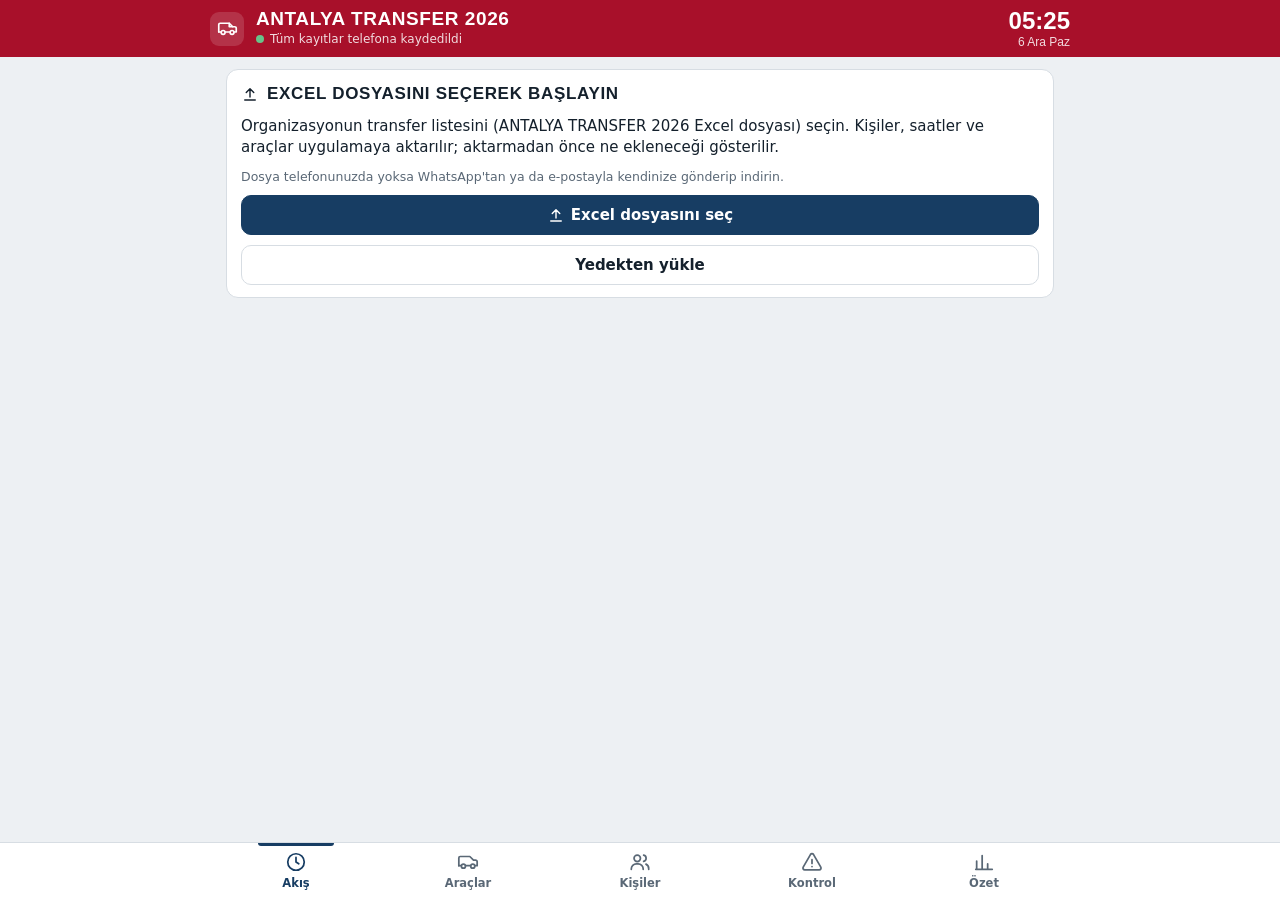
==== transfer/app/src/main/assets/www/index.html @ 05f5f638 "Antalya Transfer: ayrı Android uygulaması [skip ci] Kök Hücre Organizasyonu (Antalya, 20-24.11.2026)" ====
<!DOCTYPE html>
<html lang="tr">
<head>
<meta charset="utf-8">
<meta name="viewport" content="width=device-width, initial-scale=1, viewport-fit=cover">
<title>Antalya Transfer Takibi 2026</title>
<style>
:root{
  /* Layout: app shell. Crimson band on top, a departures-board banner, time-slot cards keyed by flight time, fixed bottom tabs. */
  --bg:#edf0f3; --surface:#ffffff; --surface-2:#f4f6f8; --ink:#14202c; --muted:#5a6876; --line:#d7dde3;
  --brand:#a8102a; --on-brand:#ffffff;
  --accent:#173d63; --on-accent:#ffffff; --accent-soft:#e2ebf4;
  --board-bg:#121a22; --board-ink:#e9eef3; --board-hi:#ffc93c;
  --ok:#17784a; --ok-soft:#dcf1e4; --warn:#975800; --warn-soft:#fbeed5; --bad:#bf2629; --bad-soft:#fbe2e0; --info:#2a62a5; --info-soft:#e0eaf7;
  --font-display:"Roboto Condensed","sans-serif-condensed","Arial Narrow",sans-serif;
  --font-body:Roboto,"Noto Sans",system-ui,sans-serif;
  --r:12px; --shadow:0 1px 2px rgba(20,32,44,.06),0 3px 10px rgba(20,32,44,.05);
  color-scheme:light;
}
@media (prefers-color-scheme: dark){
  :root:not([data-theme="light"]){
    --bg:#0e141a; --surface:#16202a; --surface-2:#1c2732; --ink:#e6ecf2; --muted:#9aa8b6; --line:#2a3743;
    --brand:#8f1124; --on-brand:#ffffff;
    --accent:#86b6e6; --on-accent:#0e141a; --accent-soft:#1b3046;
    --board-bg:#070b0f; --board-ink:#e6ecf2; --board-hi:#ffc93c;
    --ok:#53c78f; --ok-soft:#14301f; --warn:#f0aa45; --warn-soft:#352610; --bad:#ff7a72; --bad-soft:#3a1918; --info:#86b6e6; --info-soft:#172a3d;
    --shadow:0 1px 2px rgba(0,0,0,.3);
    color-scheme:dark;
  }
}
:root[data-theme="dark"]{
  --bg:#0e141a; --surface:#16202a; --surface-2:#1c2732; --ink:#e6ecf2; --muted:#9aa8b6; --line:#2a3743;
  --brand:#8f1124; --on-brand:#ffffff;
  --accent:#86b6e6; --on-accent:#0e141a; --accent-soft:#1b3046;
  --board-bg:#070b0f; --board-ink:#e6ecf2; --board-hi:#ffc93c;
  --ok:#53c78f; --ok-soft:#14301f; --warn:#f0aa45; --warn-soft:#352610; --bad:#ff7a72; --bad-soft:#3a1918; --info:#86b6e6; --info-soft:#172a3d;
  --shadow:0 1px 2px rgba(0,0,0,.3);
  color-scheme:dark;
}
*{box-sizing:border-box}
html,body{height:100%}
body{margin:0;background:var(--bg);color:var(--ink);font-family:var(--font-body);font-size:15px;line-height:1.4;-webkit-text-size-adjust:100%;font-variant-numeric:tabular-nums}
button,input,select,textarea{font:inherit;color:inherit}
button{cursor:pointer}
:focus-visible{outline:2px solid var(--accent);outline-offset:2px}
svg{flex:none}
.ico{width:18px;height:18px;stroke:currentColor;fill:none;stroke-width:1.9;stroke-linecap:round;stroke-linejoin:round}
h1,h2,h3{text-wrap:balance}
summary{list-style:none}summary::-webkit-details-marker{display:none}
html{-webkit-tap-highlight-color:transparent}

/* top band */
.top{position:sticky;top:0;z-index:20;background:var(--brand);color:var(--on-brand);padding:calc(var(--sat,0px) + 9px) 16px 9px}
.top-row{display:flex;align-items:center;gap:12px;max-width:860px;margin:0 auto}
.mark{width:34px;height:34px;border-radius:9px;background:rgba(255,255,255,.14);display:grid;place-items:center}
.mark .ico{width:21px;height:21px}
.top h1{font-family:var(--font-display);font-weight:700;font-size:19px;letter-spacing:.03em;margin:0;line-height:1.05;text-transform:uppercase}
.top .sub{font-size:12px;opacity:.85;display:flex;align-items:center;gap:6px;margin-top:2px}
.sdot{width:8px;height:8px;border-radius:50%;background:#9fb0bf;display:inline-block}
.sdot.ok{background:#5ee39b}.sdot.wait{background:#ffc93c}.sdot.bad{background:#ff8f87}
.clock{margin-left:auto;text-align:right;font-family:var(--font-display);line-height:1}
.clock b{display:block;font-size:24px;font-weight:600}
.clock span{font-size:12px;opacity:.85}

main{max-width:860px;margin:0 auto;padding:12px 16px calc(88px + var(--sab,0px));display:grid;gap:12px}

/* bottom tabs */
.tabs{position:fixed;bottom:0;left:0;right:0;z-index:30;background:var(--surface);border-top:1px solid var(--line);padding-bottom:var(--sab,0px)}
.tabs-in{max-width:860px;margin:0 auto;display:grid;grid-template-columns:repeat(5,1fr)}
.tab{background:none;border:0;padding:8px 2px 9px;display:flex;flex-direction:column;align-items:center;gap:2px;font-size:11.5px;font-weight:600;color:var(--muted);position:relative}
.tab .ico{width:22px;height:22px}
.tab[aria-current="page"]{color:var(--accent)}
.tab[aria-current="page"]::before{content:"";position:absolute;top:0;left:28%;right:28%;height:3px;border-radius:0 0 3px 3px;background:var(--accent)}
.badge{position:absolute;top:3px;left:calc(50% + 5px);background:var(--bad);color:#fff;border-radius:9px;font-size:10.5px;min-width:18px;height:18px;padding:0 5px;display:grid;place-items:center;font-weight:700}

/* generic */
.row{display:flex;align-items:center;gap:8px;flex-wrap:wrap}
.between{justify-content:space-between}
.muted{color:var(--muted)}
.small{font-size:12.5px}
.disp{font-family:var(--font-display);letter-spacing:.02em}
.btn{border:1px solid var(--line);background:var(--surface);border-radius:10px;padding:8px 14px;font-weight:600;display:inline-flex;align-items:center;justify-content:center;gap:6px;min-height:40px;text-decoration:none}
.btn.primary{background:var(--accent);border-color:var(--accent);color:var(--on-accent)}
.btn.danger{color:var(--bad);border-color:var(--bad);background:var(--surface)}
.btn.ghost{background:transparent}
.btn.sm{padding:5px 10px;min-height:34px;font-size:13.5px}
.btn.wide{width:100%}
.btn:disabled{opacity:.45;cursor:not-allowed}
.chip{display:inline-flex;align-items:center;gap:4px;border-radius:999px;padding:2px 9px;font-size:12.5px;font-weight:600;background:var(--surface-2);border:1px solid var(--line);white-space:nowrap;line-height:1.5}
.chip.ok{background:var(--ok-soft);color:var(--ok);border-color:transparent}
.chip.warn{background:var(--warn-soft);color:var(--warn);border-color:transparent}
.chip.bad{background:var(--bad-soft);color:var(--bad);border-color:transparent}
.chip.prog,.chip.info{background:var(--info-soft);color:var(--info);border-color:transparent}
.chip.pend{background:var(--accent-soft);color:var(--accent);border-color:transparent}
.chip.mute{color:var(--muted)}
.veh{font-family:var(--font-display);letter-spacing:.05em;text-transform:uppercase;font-size:13px}
.chip .ico{width:14px;height:14px}
.card{background:var(--surface);border:1px solid var(--line);border-radius:var(--r);box-shadow:var(--shadow)}
.panel{background:var(--surface);border:1px solid var(--line);border-radius:var(--r);padding:12px 14px;display:grid;gap:10px}
.panel h3,.sec-h{margin:0;font-family:var(--font-display);font-size:17px;font-weight:700;text-transform:uppercase;letter-spacing:.04em;display:flex;align-items:center;gap:8px}
.sec-h{font-size:15px;color:var(--muted);margin-top:4px}
.empty{padding:22px 16px;text-align:center;color:var(--muted)}
.note{border-radius:10px;padding:10px 12px;font-size:13.5px;display:flex;gap:8px;align-items:flex-start}
.note.warn{background:var(--warn-soft);color:var(--warn)}
.note.bad{background:var(--bad-soft);color:var(--bad)}
.note.info{background:var(--info-soft);color:var(--info)}
.note .ico{margin-top:1px}

/* day picker + segmented */
.days{display:flex;gap:8px;overflow-x:auto;padding:2px 1px 4px;scrollbar-width:none}
.days::-webkit-scrollbar{display:none}
.day{flex:0 0 auto;border:1px solid var(--line);background:var(--surface);border-radius:11px;padding:7px 12px 6px;text-align:left;min-width:78px;position:relative}
.day b{display:block;font-family:var(--font-display);font-size:24px;line-height:1;font-weight:700}
.day span{font-size:11.5px;color:var(--muted);display:block}
.day i{position:absolute;top:6px;right:7px;font-style:normal;font-size:11px;font-weight:700;color:var(--accent)}
.day[aria-pressed="true"]{background:var(--accent);border-color:var(--accent);color:var(--on-accent)}
.day[aria-pressed="true"] span,.day[aria-pressed="true"] i{color:inherit;opacity:.9}
.seg{display:grid;grid-template-columns:1fr 1fr;background:var(--surface-2);border:1px solid var(--line);border-radius:11px;padding:3px;gap:3px}
.seg button{border:0;background:none;border-radius:8px;padding:8px 6px;font-weight:600;display:flex;align-items:center;justify-content:center;gap:6px;color:var(--muted)}
.seg button[aria-pressed="true"]{background:var(--surface);box-shadow:var(--shadow);color:var(--accent)}
.seg small{font-weight:700;background:var(--accent-soft);color:var(--accent);border-radius:8px;padding:0 6px}

/* board banner */
.board{background:var(--board-bg);color:var(--board-ink);border-radius:var(--r);padding:12px 14px;display:grid;grid-template-columns:auto 1fr;gap:4px 14px;align-items:center}
.board .lbl{font-family:var(--font-display);text-transform:uppercase;letter-spacing:.12em;font-size:12px;opacity:.75;grid-column:1/-1}
.board .big{font-family:var(--font-display);font-size:40px;font-weight:700;color:var(--board-hi);line-height:1;letter-spacing:.02em}
.board .big.red{color:#ff8f87}
.board .txt{font-size:14px;line-height:1.35}
.board .txt b{font-weight:700}

/* slot cards */
.slot{overflow:hidden;border-left:5px solid var(--accent)}
.slot.st-ok{border-left-color:var(--ok)}
.slot.st-warn{border-left-color:var(--warn)}
.slot.st-bad{border-left-color:var(--bad)}
.slot-head{display:grid;grid-template-columns:auto 1fr auto;gap:12px;align-items:center;padding:11px 12px 11px 12px;width:100%;background:none;border:0;text-align:left}
.time{min-width:68px;font-family:var(--font-display);font-size:30px;font-weight:700;line-height:1;letter-spacing:.01em}
.time small{display:block;font-size:11px;letter-spacing:.08em;color:var(--muted);font-weight:600;margin-top:3px;text-transform:uppercase}
.slot-main{display:grid;gap:5px;min-width:0}
.slot-title{font-weight:700;font-size:15.5px}
.slot-kurum{font-size:12.5px;color:var(--muted);white-space:nowrap;overflow:hidden;text-overflow:ellipsis}
.prog{display:grid;justify-items:end;gap:4px;font-size:12.5px;font-weight:700}
.bar{width:64px;height:6px;border-radius:4px;background:var(--surface-2);border:1px solid var(--line);overflow:hidden}
.bar i{display:block;height:100%;background:var(--ok)}
.bar.load i{background:var(--accent)}
.bar.load.over i{background:var(--bad)}
.slot-tools{display:flex;gap:8px;flex-wrap:wrap;padding:10px 12px;border-top:1px solid var(--line);background:var(--surface-2)}

.prow{display:grid;grid-template-columns:10px 1fr auto;gap:10px;align-items:center;padding:9px 12px;border-top:1px solid var(--line)}
.dot{width:10px;height:10px;border-radius:50%;background:var(--accent)}
.dot.ok{background:var(--ok)}.dot.warn{background:var(--warn)}.dot.bad{background:var(--bad)}.dot.prog{background:var(--info)}.dot.mute{background:var(--line)}
.pname{font-weight:600;background:none;border:0;padding:0;text-align:left;font-size:15px;line-height:1.25}
.psub{font-size:12.5px;color:var(--muted);margin-top:2px;display:flex;gap:4px 8px;flex-wrap:wrap;align-items:center}
.act{border:1.5px solid var(--accent);color:var(--accent);background:var(--surface);border-radius:9px;padding:6px 10px;font-weight:700;font-size:13px;white-space:nowrap;min-height:36px}
.act.done{border-color:transparent;background:var(--ok-soft);color:var(--ok);display:inline-flex;align-items:center;gap:4px;cursor:default}
.act.bad{border-color:transparent;background:var(--bad-soft);color:var(--bad);cursor:default}
.act.mute{border-color:transparent;background:var(--surface-2);color:var(--muted);cursor:default}

/* trip cards */
.trip{display:grid;grid-template-columns:auto 1fr auto;gap:12px;align-items:center;padding:11px 12px;width:100%;text-align:left;background:var(--surface);border:1px solid var(--line);border-radius:var(--r);box-shadow:var(--shadow)}
.trip .meta{font-size:12.5px;color:var(--muted)}
.load{font-weight:700;font-size:14px;text-align:right}
.load.over{color:var(--bad)}

/* people list */
.search{position:sticky;top:calc(var(--sat,0px) + 56px);z-index:10;background:var(--bg);padding:4px 0 6px;display:grid;gap:8px}
.inp{border:1px solid var(--line);background:var(--surface);border-radius:10px;padding:9px 12px;min-height:44px;width:100%}
.filters{display:flex;gap:6px;overflow-x:auto;scrollbar-width:none}
.filters::-webkit-scrollbar{display:none}
.fbtn{flex:none;border:1px solid var(--line);background:var(--surface);border-radius:999px;padding:5px 11px;font-size:13px;font-weight:600}
.fbtn[aria-pressed="true"]{background:var(--ink);color:var(--bg);border-color:var(--ink)}
.kgroup{font-family:var(--font-display);font-size:13px;letter-spacing:.06em;text-transform:uppercase;color:var(--muted);padding:12px 12px 6px;font-weight:700}
.person{display:grid;grid-template-columns:1fr auto;gap:8px;align-items:center;padding:10px 12px;border-top:1px solid var(--line);width:100%;text-align:left;background:none;border-left:0;border-right:0;border-bottom:0}
.legs{display:flex;gap:4px;flex-wrap:wrap;justify-content:flex-end}
.lp{font-size:11.5px;font-weight:700;border-radius:6px;padding:2px 6px;background:var(--accent-soft);color:var(--accent);white-space:nowrap}
.lp.ok{background:var(--ok-soft);color:var(--ok)}.lp.warn{background:var(--warn-soft);color:var(--warn)}.lp.bad{background:var(--bad-soft);color:var(--bad)}.lp.prog{background:var(--info-soft);color:var(--info)}.lp.mute{background:var(--surface-2);color:var(--muted)}

/* issues */
.kpis{display:grid;grid-template-columns:repeat(3,1fr);gap:8px}
.kpi{background:var(--surface);border:1px solid var(--line);border-radius:var(--r);padding:10px 12px}
.kpi b{display:block;font-family:var(--font-display);font-size:30px;line-height:1;font-weight:700}
.kpi span{font-size:12.5px;color:var(--muted)}
.kpi.bad b{color:var(--bad)}.kpi.warn b{color:var(--warn)}.kpi.info b{color:var(--info)}.kpi.ok b{color:var(--ok)}
.iss{display:grid;grid-template-columns:1fr auto;gap:8px;align-items:center;padding:10px 12px;border-top:1px solid var(--line);width:100%;text-align:left;background:none;border-left:0;border-right:0;border-bottom:0}
.ihead{display:flex;align-items:center;gap:8px;padding:11px 12px;font-weight:700}
.ihead .ico{width:18px;height:18px}
.ihead.bad{color:var(--bad)}.ihead.warn{color:var(--warn)}.ihead.info{color:var(--info)}
.cta{display:grid;grid-template-columns:auto 1fr auto;gap:10px;align-items:center;padding:12px 14px;border-radius:var(--r);background:var(--warn-soft);color:var(--warn);border:0;text-align:left;width:100%}
.cta b{display:block;font-size:15px}

/* tables */
.tw{overflow-x:auto}
table{width:100%;border-collapse:collapse}
th,td{padding:8px 10px;border-bottom:1px solid var(--line);text-align:left;font-size:14px;white-space:nowrap}
th{font-size:11.5px;text-transform:uppercase;letter-spacing:.05em;color:var(--muted);font-weight:700}
.n{text-align:right}
tfoot td{font-weight:700;border-bottom:0}
.stats{display:grid;grid-template-columns:repeat(2,1fr);gap:8px}
@media(min-width:620px){.stats{grid-template-columns:repeat(4,1fr)}}

/* sheet */
.sheet-wrap{position:fixed;inset:0;z-index:50;background:rgba(8,13,18,.5);display:flex;align-items:flex-end;justify-content:center}
.sheet-wrap[hidden],.dlg-wrap[hidden]{display:none}
.sheet{background:var(--bg);width:100%;max-width:680px;max-height:93%;border-radius:16px 16px 0 0;overflow:auto;overscroll-behavior:contain}
.sheet-head{position:sticky;top:0;background:var(--surface);border-bottom:1px solid var(--line);padding:12px 14px 12px 16px;display:flex;align-items:center;gap:10px;z-index:3}
.sheet-head h2{margin:0;font-family:var(--font-display);font-size:21px;font-weight:700;line-height:1.1;flex:1;min-width:0}
.sheet-head p{margin:2px 0 0;font-size:12.5px;color:var(--muted);font-family:var(--font-body)}
.x{border:0;background:var(--surface-2);border-radius:50%;width:38px;height:38px;display:grid;place-items:center}
.sheet-body{padding:14px 16px calc(18px + var(--sab,0px));display:grid;gap:12px}
.sheet-foot{position:sticky;bottom:0;background:var(--surface);border-top:1px solid var(--line);padding:10px 16px calc(10px + var(--sab,0px));display:flex;gap:8px;z-index:3}
.sheet-foot .btn{flex:1}
@media(min-width:720px){.sheet-wrap{align-items:center}.sheet{border-radius:16px;max-height:88%}}
.field{display:grid;gap:4px;min-width:0}
.field label{font-size:11.5px;font-weight:700;color:var(--muted);text-transform:uppercase;letter-spacing:.05em}
.field input,.field select,.field textarea{border:1px solid var(--line);background:var(--surface);border-radius:9px;padding:8px 10px;min-height:42px;width:100%}
.field textarea{min-height:64px;resize:vertical}
.g2{display:grid;grid-template-columns:1fr 1fr;gap:10px}
.g3{display:grid;grid-template-columns:1fr 1fr 1fr;gap:10px}
.sts{display:flex;flex-wrap:wrap;gap:6px}
.sbtn{border:1px solid var(--line);background:var(--surface);border-radius:999px;padding:6px 12px;font-size:13.5px;font-weight:600}
.sbtn[aria-pressed="true"].pend{background:var(--accent);color:var(--on-accent);border-color:var(--accent)}
.sbtn[aria-pressed="true"].prog{background:var(--info);color:#fff;border-color:var(--info)}
.sbtn[aria-pressed="true"].ok{background:var(--ok);color:#fff;border-color:var(--ok)}
.sbtn[aria-pressed="true"].warn{background:var(--warn);color:#fff;border-color:var(--warn)}
.sbtn[aria-pressed="true"].bad{background:var(--bad);color:#fff;border-color:var(--bad)}
.sbtn[aria-pressed="true"].mute{background:var(--muted);color:var(--bg);border-color:var(--muted)}
.hist{display:grid;gap:0;font-size:13px}
.hist div{padding:7px 0;border-top:1px solid var(--line);display:grid;grid-template-columns:auto 1fr;gap:10px}
.hist time{color:var(--muted);white-space:nowrap}
.check{display:grid;grid-template-columns:auto 1fr auto;gap:10px;align-items:center;padding:9px 12px;border-top:1px solid var(--line)}
.check input[type=checkbox],.check input[type=radio]{width:20px;height:20px;accent-color:var(--accent)}
.srow{display:grid;grid-template-columns:auto 1fr;gap:6px 12px;align-items:center;padding:10px 12px;border-top:1px solid var(--line)}
.srow input{width:20px;height:20px;accent-color:var(--accent)}
.srow select{grid-column:2;border:1px solid var(--line);background:var(--surface);border-radius:8px;padding:8px;width:100%;min-height:40px}
.check select{border:1px solid var(--line);background:var(--surface);border-radius:8px;padding:6px 8px;max-width:210px}
.toggle{display:flex;align-items:center;gap:10px;font-weight:600}
.toggle input{width:22px;height:22px;accent-color:var(--accent)}
pre.copy{white-space:pre-wrap;background:var(--surface);border:1px solid var(--line);border-radius:10px;padding:10px 12px;font-size:13px;margin:0;max-height:240px;overflow:auto}

/* toast + dialog */
.toast{position:fixed;left:50%;transform:translateX(-50%);bottom:calc(78px + var(--sab,0px));z-index:70;background:var(--ink);color:var(--bg);border-radius:11px;padding:10px 14px;display:flex;gap:14px;align-items:center;max-width:calc(100% - 32px);box-shadow:0 8px 28px rgba(0,0,0,.28);font-size:14px}
.toast[hidden]{display:none}
.toast.bad{background:var(--bad);color:#fff}
.toast button{background:none;border:0;color:inherit;font-weight:700;text-decoration:underline;padding:4px}
.dlg-wrap{position:fixed;inset:0;z-index:80;background:rgba(8,13,18,.55);display:grid;place-items:center;padding:16px}
.dlg{background:var(--surface);border-radius:14px;max-width:420px;width:100%;padding:18px;display:grid;gap:12px}
.dlg h2{margin:0;font-family:var(--font-display);font-size:21px}
.dlg p{margin:0;color:var(--muted)}
.dlg-btns{display:grid;gap:8px}
@media (prefers-reduced-motion:no-preference){
  .sheet{animation:up .18s ease-out}
  @keyframes up{from{transform:translateY(24px);opacity:.6}to{transform:none;opacity:1}}
}
</style>
</head>
<body>
<header class="top">
  <div class="top-row">
    <div class="mark" aria-hidden="true"><svg class="ico" viewBox="0 0 24 24"><path d="M2 16V7.5A1.5 1.5 0 0 1 3.5 6H14l4 4h2.2A1.8 1.8 0 0 1 22 11.8V16h-2"/><path d="M2 16h2.5M9.5 16h5"/><circle cx="7" cy="16.5" r="2.2"/><circle cx="17.2" cy="16.5" r="2.2"/><path d="M14 6v4h4"/></svg></div>
    <div>
      <h1>Antalya Transfer 2026</h1>
      <div class="sub" id="sync"><span class="sdot"></span><span>Bağlanıyor…</span></div>
    </div>
    <div class="clock" id="clock"><b>--:--</b><span></span></div>
  </div>
</header>
<main id="view"></main>
<nav class="tabs" aria-label="Bölümler"><div class="tabs-in" id="tabs"></div></nav>
<div class="sheet-wrap" id="sheetWrap" hidden><div class="sheet" id="sheet" role="dialog" aria-modal="true"></div></div>
<div class="dlg-wrap" id="dlg" hidden></div>
<div class="toast" id="toast" role="status" hidden></div>
<input type="file" id="fileIn" accept=".xlsx,.json" hidden>

<script src="js/xlsx-io.js"></script>
<script src="js/yerel.js"></script>
<script>
'use strict';
/* ================= constants ================= */
const YON=['gelis','donus'];
const YON_T={gelis:'Geliş',donus:'Dönüş'};
const YON_L={gelis:'Havalimanı → Otel',donus:'Otel → Havalimanı'};
const YON_SHEET={gelis:'HAVALİMANI-OTEL',donus:'OTEL-HAVALİMANI'};
const SAAT_T={gelis:'Varış',donus:'Biniş'};
const ARAC=['VİTO','CRAFTER','OTOBÜS','DİĞER'];
const ARAC_T={'VİTO':'Vito','CRAFTER':'Crafter','OTOBÜS':'Otobüs','DİĞER':'Diğer'};
const CAP0={'VİTO':9,'CRAFTER':19,'OTOBÜS':28,'DİĞER':4};
const DUR={
  gelis:[['bekliyor','Bekleniyor','pend'],['rotar','Rötarlı','warn'],['karsilandi','Karşılandı','prog'],['otelde','Otele ulaştı','ok'],['gelmedi','Gelmedi','bad'],['kendi','Kendi imkânıyla','mute'],['iptal','İptal','mute']],
  donus:[['bekliyor','Bekleniyor','pend'],['bindi','Araca bindi','prog'],['birakildi','Havalimanına bırakıldı','ok'],['gelmedi','Araca gelmedi','bad'],['kendi','Kendi imkânıyla','mute'],['iptal','İptal','mute']]
};
const FLOW={gelis:['bekliyor','rotar','karsilandi','otelde'],donus:['bekliyor','bindi','birakildi']};
const BULK={gelis:['karsilandi','otelde'],donus:['bindi','birakildi']};
const STEP1={gelis:'karsilandi',donus:'bindi'};
const NEXT={gelis:{bekliyor:['karsilandi','Karşılandı'],rotar:['karsilandi','Karşılandı'],karsilandi:['otelde','Otele ulaştı']},donus:{bekliyor:['bindi','Bindi'],bindi:['birakildi','Bırakıldı']}};
const DONE={gelis:'otelde',donus:'birakildi'};
const TDUR=[['planli','Planlandı','pend'],['yolda','Yolda','prog'],['tamam','Tamamlandı','ok'],['iptal','İptal','mute']];
const TABS=[['akis','Akış','clock'],['araclar','Araçlar','van'],['kisiler','Kişiler','users'],['kontrol','Kontrol','alert'],['ozet','Özet','chart']];
const TR_DAY=['Pazar','Pazartesi','Salı','Çarşamba','Perşembe','Cuma','Cumartesi'];
const TR_MON=['Ocak','Şubat','Mart','Nisan','Mayıs','Haziran','Temmuz','Ağustos','Eylül','Ekim','Kasım','Aralık'];
const CACHE_KEY='antalya-transfer-2026-cache-v1';
const NB=window.AndroidBridge||null;

const ICONS={
  clock:'<circle cx="12" cy="12" r="9"/><path d="M12 7v5l3 2"/>',
  van:'<path d="M2 16V7.5A1.5 1.5 0 0 1 3.5 6H14l4 4h2.2A1.8 1.8 0 0 1 22 11.8V16h-2"/><path d="M2 16h2.5M9.5 16h5"/><circle cx="7" cy="16.5" r="2.2"/><circle cx="17.2" cy="16.5" r="2.2"/>',
  users:'<circle cx="9" cy="8" r="3.5"/><path d="M2.5 20v-.5A5.5 5.5 0 0 1 8 14h2a5.5 5.5 0 0 1 5.5 5.5v.5"/><path d="M16 4.6a3.5 3.5 0 0 1 0 6.8M18.5 14.3A5.5 5.5 0 0 1 21.5 19.5v.5"/>',
  alert:'<path d="M10.3 3.9 2.4 17.6A2 2 0 0 0 4.1 20.6h15.8a2 2 0 0 0 1.7-3L13.7 3.9a2 2 0 0 0-3.4 0z"/><path d="M12 9.5v4M12 17h.01"/>',
  chart:'<path d="M4 20V11M10 20V5M16 20v-6M21 20H3"/>',
  plane:'<path d="M10.2 13.3 3 15.5v-2l7.2-4.5V4.3a1.8 1.8 0 0 1 3.6 0V9l7.2 4.5v2l-7.2-2.2v4.4l2.4 1.8V21L12 20l-4.2 1v-1.5l2.4-1.8z"/>',
  hotel:'<path d="M4 21V4.8A.8.8 0 0 1 4.8 4h9.4a.8.8 0 0 1 .8.8V21M15 10h4.2a.8.8 0 0 1 .8.8V21M2 21h20M8 8h3M8 12h3M8 16h3"/>',
  check:'<path d="m5 12.5 4.5 4.5L19 7.5"/>',
  x:'<path d="M6 6l12 12M18 6 6 18"/>',
  chev:'<path d="m9 6 6 6-6 6"/>',
  down:'<path d="m6 9 6 6 6-6"/>',
  plus:'<path d="M12 5v14M5 12h14"/>',
  dl:'<path d="M12 4v11M7 10l5 5 5-5M5 20h14"/>',
  ul:'<path d="M12 16V5M7 10l5-5 5 5M5 20h14"/>',
  copy:'<rect x="8" y="8" width="12" height="12" rx="2"/><path d="M16 8V5.5A1.5 1.5 0 0 0 14.5 4h-9A1.5 1.5 0 0 0 4 5.5v9A1.5 1.5 0 0 0 5.5 16H8"/>',
  phone:'<path d="M5 4h3.5l1.8 4.5-2.3 1.4a11 11 0 0 0 6.1 6.1l1.4-2.3L20 15.5V19a1.5 1.5 0 0 1-1.6 1.5A16.5 16.5 0 0 1 3.5 5.6 1.5 1.5 0 0 1 5 4z"/>',
  info:'<circle cx="12" cy="12" r="9"/><path d="M12 11v6M12 7.5h.01"/>',
  wand:'<path d="m14 6 4 4M4 20 15.5 8.5M17 2v3M20.5 5.5h-3M21 10v2M10 3h2"/>'
};
const ic=(n,c='ico')=>`<svg class="${c}" viewBox="0 0 24 24" aria-hidden="true">${ICONS[n]||''}</svg>`;

/* ================= helpers ================= */
const $=(s,r=document)=>r.querySelector(s);
const $$=(s,r=document)=>[...r.querySelectorAll(s)];
const esc=s=>String(s??'').replace(/[&<>"']/g,c=>({'&':'&amp;','<':'&lt;','>':'&gt;','"':'&quot;',"'":'&#39;'}[c]));
const clean=v=>String(v??'').replace(/\s+/g,' ').trim();
const fold=s=>clean(s).toLocaleUpperCase('tr-TR').replace(/İ/g,'I').replace(/Ş/g,'S').replace(/Ğ/g,'G').replace(/Ü/g,'U').replace(/Ö/g,'O').replace(/Ç/g,'C').replace(/Â/g,'A').replace(/Î/g,'I').replace(/Û/g,'U');
const nameKey=s=>fold(s).replace(/^DR(\.\s*|\s+)/,'DR ').replace(/[^A-Z0-9 ]/g,'').replace(/\s+/g,' ').trim();
const up=s=>clean(s).toLocaleUpperCase('tr-TR');
const toMin=s=>{const m=/^(\d{1,2}):(\d{2})/.exec(s||'');return m?(+m[1])*60+(+m[2]):null;};
const hhmm=m=>String(Math.floor(m/60)).padStart(2,'0')+':'+String(m%60).padStart(2,'0');
const trDate=d=>d?d.split('-').reverse().join('.'):'';
const shortDate=d=>d?d.slice(8,10)+'.'+d.slice(5,7):'';
const pad=n=>String(n).padStart(2,'0');
const ymd=dt=>dt.getFullYear()+'-'+pad(dt.getMonth()+1)+'-'+pad(dt.getDate());
const todayStr=()=>ymd(new Date());
const dayInfo=d=>{const dt=new Date(d+'T12:00:00');return{num:dt.getDate(),mon:TR_MON[dt.getMonth()],wd:TR_DAY[dt.getDay()]};};
const dayLong=d=>{const i=dayInfo(d);return `${i.num} ${i.mon} ${i.wd}`;};
const legTime=(d,s)=>d&&s?new Date(d+'T'+s+':00').getTime():null;
const durOf=(y,k)=>DUR[y].find(d=>d[0]===k)||[k,k||'—','pend'];
const durT=(y,k)=>durOf(y,k)[1];
const durC=(y,k)=>durOf(y,k)[2];
const tdurOf=k=>TDUR.find(d=>d[0]===k)||TDUR[0];
const misafir=L=>Math.max(0,parseInt(L&&L.misafir,10)||0);
const newId=p=>p+Date.now().toString(36)+Math.random().toString(36).slice(2,6);
const nowIso=()=>new Date().toISOString();
const fmtTime=iso=>{if(!iso)return'';const d=new Date(iso);return pad(d.getDate())+'.'+pad(d.getMonth()+1)+' '+pad(d.getHours())+':'+pad(d.getMinutes());};
const hm=iso=>{if(!iso)return'';const d=new Date(iso);return pad(d.getHours())+':'+pad(d.getMinutes());};
const sleep=ms=>new Promise(r=>setTimeout(r,ms));
const isObj=v=>v&&typeof v==='object'&&!Array.isArray(v);
function deepMerge(a,b){const o=Object.assign({},a||{});for(const k of Object.keys(b)){const v=b[k];if(isObj(v)&&v.__delete__){delete o[k];}else if(isObj(v)&&isObj(o[k]))o[k]=deepMerge(o[k],v);else o[k]=v;}return o;}
const capOf=a=>{const m=S.meta&&S.meta.kapasite;return (m&&+m[a])||CAP0[a]||0;};
const tripLabel=t=>t?`${t.saat||'--:--'} ${ARAC_T[t.arac]||t.arac||''}${t.plaka?' · '+t.plaka:''}`:'';

/* leg predicates */
const activeLeg=(p,L)=>!!L&&p.katilim!==false&&L.durum!=='iptal'&&L.durum!=='kendi';
const rides=(p,L)=>activeLeg(p,L)&&L.durum!=='gelmedi';
const isOpen=x=>activeLeg(x.p,x.L)&&x.L.durum!==DONE[x.y]&&x.L.durum!=='gelmedi';
const graceMin=y=>y==='gelis'?45:20;
const overdue=(d,s,y)=>{const t=legTime(d,s);return t!=null&&Date.now()>t+graceMin(y)*60000;};

/* ================= state ================= */
const S={rawP:new Map(),rawT:new Map(),people:new Map(),trips:new Map(),meta:{},
  loadedP:false,loadedT:false,fromCache:true,slow:false,noDb:false,cacheMode:false,cacheTime:null,
  db:null,user:null,dl:null,uid:'',canWrite:true,
  tab:'akis',day:null,yon:'gelis',yonManual:false,tday:null,q:'',filt:'tumu',
  open:new Set(),sheet:null,dirty:false,failed:[],idx:{load:new Map(),pax:new Map()},issues:[],sugg:[],names:{}};

/* ================= write queue ================= */
const Q=[];let busy=false;
function enqueue(job){
  if(!S.db){toast('Kaydedilemiyor: veritabanı bağlantısı yok.','bad');return false;}
  if(!S.canWrite){toast('Bu sayfada değişiklik yetkiniz yok (salt okunur).','bad');return false;}
  Q.push(job);rebuild();pump();return true;
}
async function runJob(j){
  const ref=S.db.doc(j.path);
  if(j.op==='set')return ref.set(j.data);
  if(j.op==='delete')return ref.delete();
  return ref.update(j.data);
}
async function pump(){
  if(busy)return;busy=true;renderSync();
  while(Q.length){
    const j=Q[0];
    try{await runJob(j);Q.shift();}
    catch(e){
      const code=e&&e.code;
      if((code==='unavailable'||!code)&&(j.tries||0)<2){j.tries=(j.tries||0)+1;await sleep(700+Math.random()*900);continue;}
      Q.shift();
      if(code==='invalid_argument'&&j.op==='set'){S.canWrite=false;}
      S.failed.push({job:j,err:e});
      toast(`Kaydedilemedi (${j.label||j.path}): ${errText(e)}`,'bad',{label:'Tekrar dene',fn:retryFailed},9000);
    }
    rebuild();
  }
  busy=false;renderSync();
}
function errText(e){const c=e&&e.code;return({quota_exceeded:'kapasite doldu',resource_exhausted:'çok hızlı işlem, birkaç saniye sonra tekrar deneyin',revoked:'erişim kaldırıldı',unavailable:'bağlantı yok',invalid_argument:'kayıt reddedildi'})[c]||(e&&e.message)||'bilinmeyen hata';}
function retryFailed(){const f=S.failed.splice(0);for(const x of f){x.job.tries=0;Q.push(x.job);}rebuild();pump();}

function rebuild(){
  const P=new Map(S.rawP),T=new Map(S.rawT);
  for(const j of Q){
    const [c,id]=j.path.split('/');const M=c==='kisiler'?P:c==='seferler'?T:null;
    if(c==='meta'&&id==='ayarlar'&&j.op!=='delete'){S.meta=deepMerge(S.meta,j.data);continue;}
    if(!M)continue;
    if(j.op==='delete')M.delete(id);
    else if(j.op==='set')M.set(id,Object.assign({},j.data,{id}));
    else{const b=M.get(id);if(b)M.set(id,deepMerge(b,j.data));}
  }
  S.people=P;S.trips=T;render();
}

/* ================= data writes ================= */
const logE=m=>({t:nowIso(),u:S.uid||'',m});
function updPerson(p,patch,msgs){
  const g=[...(p.gecmis||[]),...msgs.map(logE)].slice(-50);
  return enqueue({op:'update',path:'kisiler/'+p.id,data:Object.assign({},patch,{gecmis:g,guncelleme:nowIso(),guncelleyen:S.uid||''}),label:p.ad});
}
function updTrip(t,patch,msgs){
  const g=[...(t.gecmis||[]),...msgs.map(logE)].slice(-50);
  return enqueue({op:'update',path:'seferler/'+t.id,data:Object.assign({},patch,{gecmis:g,guncelleme:nowIso(),guncelleyen:S.uid||''}),label:'Sefer '+tripLabel(t)});
}
function setDur(pid,y,k,opt={}){
  const p=S.people.get(pid);if(!p||!p[y])return null;
  const prev=p[y].durum;if(prev===k)return null;
  updPerson(p,{[y]:{durum:k,durumZaman:nowIso()}},[`${YON_T[y]} durumu: ${durT(y,prev)} → ${durT(y,k)}`]);
  if(!opt.silent)toast(`${p.ad}: ${durT(y,k)}`,'',{label:'Geri al',fn:()=>undoDur([{pid,y,prev}])});
  return {pid,y,prev};
}
function undoDur(list){
  for(const u of list){const p=S.people.get(u.pid);if(!p||!p[u.y])continue;updPerson(p,{[u.y]:{durum:u.prev,durumZaman:nowIso()}},[`Geri alındı: ${YON_T[u.y]} durumu ${durT(u.y,u.prev)}`]);}
  toast(`${list.length} değişiklik geri alındı`);
}
function bulkDur(items,k){
  const undo=[];
  for(const x of items){const r=setDur(x.p.id,x.y,k,{silent:true});if(r)undo.push(r);}
  if(undo.length)toast(`${undo.length} kişi: ${durT(items[0].y,k)}`,'',{label:'Geri al',fn:()=>undoDur(undo)});
  else toast('Değiştirilecek kişi yok');
}
function assignLegs(items,tid,why){
  const t=tid?S.trips.get(tid):null;let n=0;
  for(const x of items){
    const p=S.people.get(x.pid||x.p.id);if(!p||!p[x.y])continue;
    const cur=p[x.y].seferId||'';if(cur===(tid||''))continue;
    const from=cur&&S.trips.get(cur)?tripLabel(S.trips.get(cur)):'Atanmadı';
    updPerson(p,{[x.y]:{seferId:tid||''}},[`${YON_T[x.y]} aracı: ${from} → ${t?tripLabel(t):'Atanmadı'}${why?' ('+why+')':''}`]);n++;
  }
  return n;
}

/* ================= index, checks, suggestions ================= */
function legs(){const o=[];for(const p of S.people.values())for(const y of YON){if(p[y])o.push({p,y,L:p[y]});}return o;}
function allDays(){const s=new Set();for(const x of legs())if(x.L.tarih)s.add(x.L.tarih);for(const t of S.trips.values())if(t.tarih)s.add(t.tarih);return [...s].sort();}
function buildIndex(){
  const pax=new Map(),load=new Map();
  for(const p of S.people.values())for(const y of YON){const L=p[y];if(!L||!L.seferId||!rides(p,L))continue;if(!pax.has(L.seferId))pax.set(L.seferId,[]);pax.get(L.seferId).push({p,y,L});}
  for(const [id,a] of pax){a.sort((u,v)=>(u.L.saat||'').localeCompare(v.L.saat||'')||(u.p.kurum||'').localeCompare(v.p.kurum||'','tr')||u.p.ad.localeCompare(v.p.ad,'tr'));load.set(id,{n:a.length,m:a.reduce((s,x)=>s+misafir(x.L),0)});}
  S.idx={pax,load};
  S.sugg=suggest();
  S.issues=computeIssues();
}
const loadOf=id=>S.idx.load.get(id)||{n:0,m:0};
function slotsFor(day,y){
  const m=new Map();
  for(const p of S.people.values()){const L=p[y];if(!L||L.tarih!==day)continue;const k=L.saat||'';if(!m.has(k))m.set(k,{saat:k,items:[]});m.get(k).items.push({p,y,L});}
  const arr=[...m.values()].sort((a,b)=>(a.saat===''?1:0)-(b.saat===''?1:0)||a.saat.localeCompare(b.saat));
  for(const s of arr){
    s.items.sort((a,b)=>(a.p.kurum||'').localeCompare(b.p.kurum||'','tr')||a.p.ad.localeCompare(b.p.ad,'tr'));
    s.act=s.items.filter(x=>activeLeg(x.p,x.L));s.off=s.items.filter(x=>!activeLeg(x.p,x.L));
    s.n=s.act.length;s.m=s.act.reduce((a,x)=>a+misafir(x.L),0);
    s.openN=s.act.filter(isOpen).length;s.doneN=s.act.filter(x=>x.L.durum===DONE[y]).length;
    s.unassigned=s.act.filter(x=>rides(x.p,x.L)&&!(x.L.seferId&&S.trips.has(x.L.seferId)));
    s.tripIds=[...new Set(s.act.map(x=>x.L.seferId).filter(id=>id&&S.trips.has(id)))];
    s.lateN=s.saat&&overdue(day,s.saat,y)?s.act.filter(x=>x.L.durum==='bekliyor').length:0;s.late=s.lateN>0;
    s.key=day+'|'+y+'|'+s.saat;s.day=day;s.y=y;
  }
  return arr;
}
function suggest(){
  const slots=new Map();
  for(const {p,y,L} of legs()){
    if(!rides(p,L)||!L.saat||!L.tarih)continue;
    if(L.seferId&&S.trips.has(L.seferId))continue;
    const k=L.tarih+'|'+y+'|'+L.saat;
    if(!slots.has(k))slots.set(k,{k,tarih:L.tarih,y,saat:L.saat,items:[],need:0});
    const s=slots.get(k);s.items.push({pid:p.id,y,p,L});s.need+=1+misafir(L);
  }
  const rem=new Map();
  for(const t of S.trips.values()){if(t.durum==='iptal')continue;const l=loadOf(t.id);rem.set(t.id,(+t.kapasite||0)-l.n-l.m);}
  const pairs=[];
  for(const s of slots.values())for(const t of S.trips.values()){
    if(t.durum==='iptal'||t.tarih!==s.tarih||t.yon!==s.y||!t.saat)continue;
    const d=Math.abs(toMin(t.saat)-toMin(s.saat));if(d<=90)pairs.push({s,t,d});
  }
  pairs.sort((a,b)=>a.d-b.d||(+b.t.kapasite||0)-(+a.t.kapasite||0)||rem.get(b.t.id)-rem.get(a.t.id));
  for(const pr of pairs){if(pr.s.oneri)continue;if(rem.get(pr.t.id)>=pr.s.need){pr.s.oneri=pr.t.id;pr.s.fark=pr.d;rem.set(pr.t.id,rem.get(pr.t.id)-pr.s.need);}}
  return [...slots.values()].sort((a,b)=>(a.tarih+a.y+a.saat).localeCompare(b.tarih+b.y+b.saat));
}
function computeIssues(){
  const I=[];const add=(sev,type,title,sub,ref)=>I.push({sev,type,title,sub,ref});
  const seen=new Map();
  for(const p of S.people.values()){
    const nk=nameKey(p.ad);
    if(seen.has(nk))add('bad','tekrar','Aynı isimde iki kayıt',`${p.ad} — ${p.kurum||''}`,{k:'p',id:p.id});else seen.set(nk,p.id);
    if(p.katilim===false){
      for(const y of YON){const L=p[y];if(L&&L.seferId&&S.trips.has(L.seferId))add('bad','katilmayan','Katılmayacak kişi araca atanmış',`${p.ad} · ${YON_T[y]} ${tripLabel(S.trips.get(L.seferId))}`,{k:'p',id:p.id});}
      continue;
    }
    for(const y of YON){
      const L=p[y];
      if(!L){add('bad','bacak',`${YON_T[y]} kaydı yok`,`${p.ad} — ${p.kurum||''}`,{k:'p',id:p.id});continue;}
      if(L.durum==='iptal'||L.durum==='kendi')continue;
      if(!L.tarih)add('bad','tarih',`${YON_T[y]} tarihi girilmemiş`,p.ad,{k:'p',id:p.id});
      if(!L.saat)add('warn','saat',`${SAAT_T[y]} saati belirsiz`,`${p.ad} · ${YON_T[y]} ${trDate(L.tarih)}${L.not?' · '+L.not:''}`,{k:'p',id:p.id});
      if(L.durum==='gelmedi')add('bad','gelmedi',y==='gelis'?'Gelmedi olarak işaretli':'Dönüş aracına gelmedi',`${p.ad} · ${y==='gelis'?'dönüş kaydını ve konaklamayı kontrol edin':'havalimanına nasıl gittiğini teyit edin'}`,{k:'p',id:p.id});
      if(L.durum==='rotar')add('warn','rotar','Rötarlı uçuş',`${p.ad} · planlanan ${L.saat||'—'}${L.not?' · '+L.not:''}`,{k:'p',id:p.id});
      if(L.seferId){
        const t=S.trips.get(L.seferId);
        if(!t)add('bad','seferyok','Atandığı sefer silinmiş',`${p.ad} · ${YON_T[y]} ${trDate(L.tarih)} ${L.saat||''}`,{k:'p',id:p.id});
        else if(t.tarih!==L.tarih||t.yon!==y)add('bad','uyumsuz','Sefer tarihi veya yönü uyuşmuyor',`${p.ad} · kişi ${shortDate(L.tarih)} ${YON_T[y]}, sefer ${shortDate(t.tarih)} ${YON_T[t.yon]}`,{k:'p',id:p.id});
        else if(t.durum==='iptal'&&rides(p,L))add('bad','iptalsefer','İptal edilen sefere atanmış',`${p.ad} · ${tripLabel(t)}`,{k:'p',id:p.id});
        else if(L.saat&&t.saat){const d=Math.abs(toMin(t.saat)-toMin(L.saat));if(d>90)add('warn','saatfark','Sefer saati kişinin saatinden çok farklı',`${p.ad} · kişi ${L.saat}, sefer ${t.saat} (${d} dk)`,{k:'p',id:p.id});}
      }
    }
    if(p.gelis&&p.donus&&p.gelis.tarih&&p.donus.tarih&&activeLeg(p,p.gelis)&&activeLeg(p,p.donus)){
      if((p.donus.tarih+(p.donus.saat||'99'))<(p.gelis.tarih+(p.gelis.saat||'00')))add('bad','sira','Dönüş, gelişten önce görünüyor',`${p.ad} · geliş ${trDate(p.gelis.tarih)} ${p.gelis.saat||''}, dönüş ${trDate(p.donus.tarih)} ${p.donus.saat||''}`,{k:'p',id:p.id});
    }
  }
  for(const s of S.sugg){
    const t=s.oneri&&S.trips.get(s.oneri);
    add('warn','atanmadi','Araç atanmamış',`${shortDate(s.tarih)} ${YON_T[s.y]} ${s.saat} · ${s.items.length} kişi${s.need>s.items.length?' (+'+(s.need-s.items.length)+' misafir)':''}${t?' · öneri: '+tripLabel(t):' · uygun araç yok'}`,{k:'slot',d:s.tarih,y:s.y,saat:s.saat});
  }
  for(const d of allDays())for(const y of YON)for(const s of slotsFor(d,y)){if(s.late)add('bad','gecikti','Saati geçti, durum işaretlenmedi',`${shortDate(d)} ${YON_T[y]} ${s.saat} · ${s.lateN} kişi ${y==='gelis'?'karşılanmadı':'araca binmedi'}`,{k:'slot',d,y,saat:s.saat});}
  const eksik=[];
  for(const t of S.trips.values()){
    if(t.durum==='iptal')continue;
    const l=loadOf(t.id),tot=l.n+l.m,cap=+t.kapasite||0;
    if(cap&&tot>cap)add('bad','kapasite','Kapasite aşıldı',`${shortDate(t.tarih)} ${YON_T[t.yon]} ${tripLabel(t)} · ${tot} kişi / ${cap} koltuk`,{k:'t',id:t.id});
    if(tot===0)add('warn','bos','Yolcusu olmayan sefer',`${shortDate(t.tarih)} ${YON_T[t.yon]} ${tripLabel(t)}`,{k:'t',id:t.id});
    if(t.durum==='tamam'){const o=(S.idx.pax.get(t.id)||[]).filter(isOpen).length;if(o)add('warn','tamamacik','Sefer tamamlandı ama yolcu durumu açık',`${tripLabel(t)} · ${o} kişi`,{k:'t',id:t.id});}
    if(!t.plaka||!t.sofor)eksik.push(t);
  }
  if(eksik.length){eksik.sort((a,b)=>(a.tarih+a.saat).localeCompare(b.tarih+b.saat));add('info','aracbilgi','Plaka veya şoför bilgisi eksik',`${eksik.length} sefer · ilki ${shortDate(eksik[0].tarih)} ${tripLabel(eksik[0])}`,{k:'tab',t:'araclar'});}
  const ord={bad:0,warn:1,info:2};I.sort((a,b)=>ord[a.sev]-ord[b.sev]);
  return I;
}

/* ================= rendering ================= */
let rq=0;
function render(){if(rq)return;rq=requestAnimationFrame(()=>{rq=0;doRender();});}
function doRender(){
  buildIndex();renderTabs();renderSync();
  const v=$('#view');
  const ae=document.activeElement;const fid=ae&&ae.id&&v.contains(ae)?ae.id:null;
  let sel=null;try{if(fid&&ae.setSelectionRange)sel=[ae.selectionStart,ae.selectionEnd];}catch(e){}
  v.innerHTML=(VIEWS[S.tab]||VIEWS.akis)();
  if(fid){const el=document.getElementById(fid);if(el){el.focus({preventScroll:true});if(sel)try{el.setSelectionRange(sel[0],sel[1]);}catch(e){}}}
  if(S.sheet&&!S.dirty)renderSheet();
  if(S.tab==='ozet')fillBildirimDurum();
  scheduleRemSync();
}
function renderTabs(){
  const n=S.issues.filter(i=>i.sev!=='info').length;
  $('#tabs').innerHTML=TABS.map(([k,t,i])=>`<button class="tab" data-a="tab" data-t="${k}" ${S.tab===k?'aria-current="page"':''}>${ic(i)}<span>${t}</span>${k==='kontrol'&&n?`<span class="badge">${n>99?'99+':n}</span>`:''}</button>`).join('');
}
function renderSync(){
  let cls='ok',txt='Tüm kayıtlar telefona kaydedildi';
  if(!S.loadedP||!S.loadedT){cls='wait';txt='Yükleniyor…';}
  else if(window.__kayitHatasi){cls='bad';txt='Kayıt telefona yazılamadı! Hemen yedek alın';}
  else if(S.failed.length){cls='bad';txt=`${S.failed.length} kayıt kaydedilemedi`;}
  else if(Q.length){cls='wait';txt=`Kaydediliyor (${Q.length})`;}
  $('#sync').innerHTML=`<span class="sdot ${cls}"></span><span>${esc(txt)}</span>`;
}
window.addEventListener('kayitdurum',renderSync);
function tickClock(){const d=new Date();$('#clock').innerHTML=`<b>${pad(d.getHours())}:${pad(d.getMinutes())}</b><span>${d.getDate()} ${TR_MON[d.getMonth()].slice(0,3)} ${TR_DAY[d.getDay()].slice(0,3)}</span>`;}

function loadingView(){
  if(S.noDb&&!S.cacheMode)return `<div class="panel"><h3>${ic('alert')} Veritabanına bağlanılamadı</h3><p class="muted" style="margin:0">Kayıtlar okunamıyor. Sayfayı claude.ai üzerinde oturum açarak açın ve internet bağlantınızı kontrol edin. Bu durumda yapılan değişiklikler kaydedilemez.</p></div>`;
  return `<div class="empty">${S.slow?'Veriler henüz gelmedi. İnternet bağlantınızı kontrol edin; sayfa bağlantı gelince kendiliğinden güncellenir.':'Kayıtlar yükleniyor…'}</div>`;
}
const ready=()=>S.cacheMode||(S.loadedP&&S.loadedT);
function emptyDbView(){return `<div class="panel"><h3>${ic('ul')} Excel dosyasını seçerek başlayın</h3><p style="margin:0">Organizasyonun transfer listesini (ANTALYA TRANSFER 2026 Excel dosyası) seçin. Kişiler, saatler ve araçlar uygulamaya aktarılır; aktarmadan önce ne ekleneceği gösterilir.</p><p class="small muted" style="margin:0">Dosya telefonunuzda yoksa WhatsApp'tan ya da e-postayla kendinize gönderip indirin.</p><button class="btn primary" data-a="import">${ic('ul')} Excel dosyasını seç</button><button class="btn" data-a="restore">Yedekten yükle</button></div>`;}

function dayChips(sel,act,counter){
  return `<div class="days" role="group" aria-label="Gün seçimi">${allDays().map(d=>{const i=dayInfo(d);const c=counter?counter(d):'';return `<button class="day" data-a="${act}" data-d="${d}" aria-pressed="${d===sel}">${c!==''?`<i>${c}</i>`:''}<b>${i.num}</b><span>${i.mon.slice(0,3)} · ${i.wd.slice(0,3)}</span></button>`;}).join('')}</div>`;
}
function openCount(d){let n=0;for(const x of legs())if(x.L.tarih===d&&isOpen(x))n++;return n===0?'✓':n;}

/* ---------- AKIŞ ---------- */
function vAkis(){
  if(!ready())return loadingView();
  if(!S.people.size)return emptyDbView();
  const days=allDays();
  if(!S.day||!days.includes(S.day))S.day=days.includes(todayStr())?todayStr():(days.find(d=>d>todayStr())||days[0]);
  const cnt={};for(const y of YON)cnt[y]=slotsFor(S.day,y).reduce((a,s)=>a+s.n,0);
  if(!S.yonManual&&cnt[S.yon]===0){const o=S.yon==='gelis'?'donus':'gelis';if(cnt[o]>0)S.yon=o;}
  const slots=slotsFor(S.day,S.yon);
  const live=slots.filter(s=>s.n>0);const off=slots.flatMap(s=>s.off);
  let h=dayChips(S.day,'day',openCount);
  h+=`<div class="seg" role="group" aria-label="Yön">${YON.map(y=>`<button data-a="yon" data-y="${y}" aria-pressed="${S.yon===y}">${ic(y==='gelis'?'plane':'hotel')} ${YON_T[y]} <small>${cnt[y]}</small></button>`).join('')}</div>`;
  h+=boardHtml(S.day,S.yon,live);
  const un=live.reduce((a,s)=>a+s.unassigned.length,0);
  if(un)h+=`<button class="cta" data-a="sugg">${ic('wand')}<span><b>${un} kişi bu gün araca atanmamış</b><span class="small">Önerilen araçları gözden geçirip tek dokunuşla atayın</span></span>${ic('chev')}</button>`;
  if(!live.length)h+=`<div class="empty">${dayLong(S.day)} için ${YON_T[S.yon].toLocaleLowerCase('tr-TR')} transferi yok.</div>`;
  for(const s of live)h+=slotHtml(s);
  if(off.length)h+=`<div class="card"><div class="ihead" style="color:var(--muted)">${ic('info')} Transfer gerekmeyenler (${off.length})</div>${off.map(x=>personRow(x,true)).join('')}</div>`;
  return h;
}
function boardHtml(day,y,live){
  const isToday=day===todayStr();
  const n=live.reduce((a,s)=>a+s.n,0),m=live.reduce((a,s)=>a+s.m,0),done=live.reduce((a,s)=>a+s.doneN,0);
  const trips=[...S.trips.values()].filter(t=>t.tarih===day&&t.yon===y&&t.durum!=='iptal').length;
  if(isToday){
    const late=live.filter(s=>s.late);
    if(late.length){const s=late[0];const mm=Math.round((Date.now()-legTime(day,s.saat))/60000);const mins=mm>=60?`${Math.floor(mm/60)} sa ${mm%60}`:mm;
      return `<div class="board"><div class="lbl">Gecikmede · ${late.length} grup</div><div class="big red">${s.saat}</div><div class="txt"><b>${s.lateN} kişi</b> hâlâ ${y==='gelis'?'karşılanmadı':'araca binmedi'}<br>${mins} dk önce ${y==='gelis'?'indi':'binmesi gerekiyordu'}</div></div>`;}
    const nx=live.find(s=>s.saat&&s.openN>0);
    if(nx){const diff=Math.round((legTime(day,nx.saat)-Date.now())/60000);
      const when=diff>0?(diff>=60?`${Math.floor(diff/60)} sa ${diff%60} dk sonra`:`${diff} dk sonra`):'şimdi';
      return `<div class="board"><div class="lbl">Sıradaki ${y==='gelis'?'varış':'biniş'}</div><div class="big">${nx.saat}</div><div class="txt"><b>${nx.openN} kişi${nx.m?' +'+nx.m+' misafir':''}</b> · ${when}<br>${esc(kurumSummary(nx.act))}</div></div>`;}
    return `<div class="board"><div class="lbl">Bugün · ${YON_L[y]}</div><div class="big">${ic('check','ico" style="width:36px;height:36px')}</div><div class="txt"><b>Tüm transferler tamamlandı</b><br>${done}/${n} kişi</div></div>`;
  }
  const first=live.find(s=>s.saat);
  return `<div class="board"><div class="lbl">${dayLong(day)} · ${YON_L[y]}</div><div class="big">${first?first.saat:'--:--'}</div><div class="txt"><b>${n} kişi${m?' +'+m+' misafir':''}</b> · ${trips} araç seferi<br>${first?(y==='gelis'?'İlk varış':'İlk biniş')+' '+first.saat+' · ':''}${done} kişi tamamlandı</div></div>`;
}
function kurumSummary(items){const k=[...new Set(items.map(x=>x.p.kurum||''))];return k.length?(k[0]+(k.length>1?` +${k.length-1} kurum`:'')):'';}
function slotHtml(s){
  const open=S.open.has(s.key);
  const st=s.openN===0?'st-ok':s.late?'st-bad':s.unassigned.length?'st-warn':'';
  const pct=s.n?Math.round(s.doneN/s.n*100):0;
  const tchips=s.tripIds.map(id=>{const t=S.trips.get(id);const l=loadOf(id);const over=(l.n+l.m)>(+t.kapasite||0);return `<span class="chip ${over?'bad':'pend'} veh">${ic('van')}${esc(tripLabel(t))}</span>`;}).join(' ');
  const warn=s.unassigned.length?`<span class="chip warn">${ic('alert')}${s.unassigned.length} kişi araçsız</span>`:'';
  const late=s.late?`<span class="chip bad">Saati geçti</span>`:'';
  let h=`<section class="card slot ${st}"><button class="slot-head" data-a="slot" data-k="${esc(s.key)}" aria-expanded="${open}">
    <div class="time">${s.saat||'--:--'}<small>${SAAT_T[s.y]}</small></div>
    <div class="slot-main"><div class="slot-title">${s.n} kişi${s.m?` <span class="muted">+${s.m} misafir</span>`:''}</div><div class="slot-kurum">${esc(kurumSummary(s.act))}</div><div class="row">${tchips}${warn}${late}</div></div>
    <div class="prog">${s.doneN}/${s.n}<div class="bar"><i style="width:${pct}%"></i></div>${ic(open?'down':'chev')}</div></button>`;
  if(open){
    h+=s.act.map(x=>personRow(x,false)).join('');
    const opens=s.act.filter(isOpen);
    const tools=[];
    if(S.canWrite&&opens.length){
      for(const k of BULK[s.y]){const cand=opens.filter(x=>FLOW[s.y].indexOf(x.L.durum)<FLOW[s.y].indexOf(k));if(cand.length)tools.push(`<button class="btn sm" data-a="bulk" data-k="${esc(s.key)}" data-s="${k}">${ic('check')} Hepsi: ${durT(s.y,k)} (${cand.length})</button>`);}
    }
    if(S.canWrite)tools.push(`<button class="btn sm" data-a="assign" data-k="${esc(s.key)}">${ic('van')} Araç ata</button>`);
    tools.push(`<button class="btn sm" data-a="copyslot" data-k="${esc(s.key)}">${ic('copy')} Listeyi gönder</button>`);
    h+=`<div class="slot-tools">${tools.join('')}</div>`;
  }
  return h+'</section>';
}
function personRow(x,offList){
  const {p,y,L}=x;const c=p.katilim===false?'mute':durC(y,L.durum);
  const t=L.seferId&&S.trips.get(L.seferId);
  let act='';
  if(p.katilim===false)act=`<span class="act mute">Katılmayacak</span>`;
  else if(L.durum===DONE[y])act=`<span class="act done">${ic('check')}${L.durumZaman?hm(L.durumZaman):'Tamam'}</span>`;
  else if(L.durum==='gelmedi')act=`<span class="act bad">${durT(y,L.durum)}</span>`;
  else if(L.durum==='kendi'||L.durum==='iptal')act=`<span class="act mute">${durT(y,L.durum)}</span>`;
  else if(NEXT[y][L.durum]&&S.canWrite)act=`<button class="act" data-a="next" data-p="${p.id}" data-y="${y}">${NEXT[y][L.durum][1]}</button>`;
  else act=`<span class="chip ${c}">${durT(y,L.durum)}</span>`;
  const sub=[];
  if(offList&&L.saat)sub.push(L.saat);
  sub.push(esc(p.kurum||''));
  if(p.gorev)sub.push(esc(p.gorev));
  if(!offList){
    if(t)sub.push(`<span class="chip veh pend">${esc(tripLabel(t))}</span>`);else if(rides(p,L))sub.push(`<span class="chip warn">Araçsız</span>`);
    if(L.durum==='karsilandi'||L.durum==='bindi'||L.durum==='rotar')sub.push(`<span class="chip ${durC(y,L.durum)}">${durT(y,L.durum)}${L.durumZaman?' '+hm(L.durumZaman):''}</span>`);
  }
  if(L.not)sub.push(`<span class="chip">${esc(L.not)}</span>`);
  return `<div class="prow"><span class="dot ${c}"></span><div><button class="pname" data-a="person" data-p="${p.id}">${esc(p.ad)}${misafir(L)?` <span class="muted">+${misafir(L)} misafir</span>`:''}</button><div class="psub">${sub.join('<span aria-hidden="true">·</span>')}</div></div>${act}</div>`;
}

/* ---------- ARAÇLAR ---------- */
function vAraclar(){
  if(!ready())return loadingView();
  if(!S.people.size&&!S.trips.size)return emptyDbView();
  const days=allDays();
  if(!S.tday||(S.tday!=='tum'&&!days.includes(S.tday)))S.tday=S.day&&days.includes(S.day)?S.day:(days[0]||'tum');
  let h=`<div class="row between"><h2 class="sec-h" style="margin:0">Araç seferleri</h2>${S.canWrite?`<button class="btn sm primary" data-a="newtrip">${ic('plus')} Yeni sefer</button>`:''}</div>`;
  h+=dayChips(S.tday,'tday',d=>[...S.trips.values()].filter(t=>t.tarih===d&&t.durum!=='iptal').length||'');
  const trips=[...S.trips.values()].filter(t=>t.tarih===S.tday).sort((a,b)=>(a.saat||'').localeCompare(b.saat||'')||a.arac.localeCompare(b.arac));
  const cnt=c=>trips.filter(t=>t.arac===c&&t.durum!=='iptal').length;
  h+=`<div class="row">${ARAC.filter(a=>cnt(a)).map(a=>`<span class="chip veh">${ARAC_T[a]} × ${cnt(a)}</span>`).join('')||'<span class="muted small">Bu gün sefer yok</span>'}</div>`;
  for(const y of YON){
    const ts=trips.filter(t=>t.yon===y);if(!ts.length)continue;
    h+=`<h3 class="sec-h">${ic(y==='gelis'?'plane':'hotel')} ${YON_T[y]} · ${YON_L[y]}</h3>`;
    h+=ts.map(tripCard).join('');
  }
  return h;
}
function tripCard(t){
  const l=loadOf(t.id),tot=l.n+l.m,cap=+t.kapasite||0,over=cap&&tot>cap;
  const d=tdurOf(t.durum);
  const pct=cap?Math.min(100,Math.round(tot/cap*100)):0;
  const meta=[YON_L[t.yon]];if(t.plaka)meta.push(esc(t.plaka));if(t.sofor)meta.push(esc(t.sofor));
  return `<button class="trip" data-a="trip" data-t="${t.id}" style="${t.durum==='iptal'?'opacity:.55':''}"><div class="time">${t.saat||'--:--'}<small>Sefer</small></div>
   <div style="display:grid;gap:5px;min-width:0"><div class="row"><span class="chip veh pend">${ARAC_T[t.arac]||t.arac}</span><span class="chip ${d[2]}">${d[1]}</span>${!t.plaka||!t.sofor?'<span class="chip info">Plaka/şoför yok</span>':''}</div><div class="meta">${meta.join(' · ')}</div></div>
   <div><div class="load ${over?'over':''}">${tot}/${cap}</div><div class="bar load ${over?'over':''}" style="margin-top:4px"><i style="width:${pct}%"></i></div></div></button>`;
}

/* ---------- KİŞİLER ---------- */
const FILTS=[['tumu','Tümü'],['bekleyen','Bekleyen'],['aracsiz','Araçsız'],['sorunlu','Sorunlu'],['tamam','Tamamlanan'],['katilmayan','Katılmayacak']];
function pfilter(p,f,probIds){
  const xs=YON.map(y=>({p,y,L:p[y]})).filter(x=>x.L);
  switch(f){
    case 'bekleyen':return p.katilim!==false&&xs.some(isOpen);
    case 'aracsiz':return p.katilim!==false&&xs.some(x=>rides(p,x.L)&&!(x.L.seferId&&S.trips.has(x.L.seferId)));
    case 'sorunlu':return probIds.has(p.id);
    case 'tamam':return p.katilim!==false&&xs.length===2&&!xs.some(isOpen);
    case 'katilmayan':return p.katilim===false;
    default:return true;
  }
}
function vKisiler(){
  if(!ready())return loadingView();
  if(!S.people.size&&!S.trips.size)return emptyDbView();
  const probIds=new Set(S.issues.filter(i=>i.sev!=='info'&&i.ref.k==='p').map(i=>i.ref.id));
  const all=[...S.people.values()];
  const q=fold(S.q);
  const list=all.filter(p=>pfilter(p,S.filt,probIds)&&(!q||fold(p.ad+' '+(p.kurum||'')+' '+(p.gorev||'')+' '+(p.tel||'')).includes(q)))
    .sort((a,b)=>(a.kurum||'').localeCompare(b.kurum||'','tr')||a.ad.localeCompare(b.ad,'tr'));
  let h=`<div class="search"><div class="row" style="flex-wrap:nowrap"><input id="kq" class="inp" type="search" placeholder="İsim, kurum veya görev ara" value="${esc(S.q)}" aria-label="Kişi ara" autocomplete="off">${S.canWrite?`<button class="btn" data-a="newperson" aria-label="Kişi ekle">${ic('plus')}</button>`:''}</div>
   <div class="filters" role="group" aria-label="Filtre">${FILTS.map(([k,t])=>`<button class="fbtn" data-a="filt" data-f="${k}" aria-pressed="${S.filt===k}">${t} ${all.filter(p=>pfilter(p,k,probIds)).length}</button>`).join('')}</div></div>`;
  if(!list.length)return h+`<div class="empty">Eşleşen kişi yok.</div>`;
  h+=`<div class="small muted">${list.length} kişi${list.reduce((a,p)=>a+Math.max(misafir(p.gelis),misafir(p.donus)),0)?' · '+list.reduce((a,p)=>a+Math.max(misafir(p.gelis),misafir(p.donus)),0)+' misafir':''}</div><div class="card">`;
  let lastK=null;
  for(const p of list){
    if(p.kurum!==lastK){lastK=p.kurum;h+=`<div class="kgroup">${esc(p.kurum||'Kurum belirtilmemiş')}</div>`;}
    h+=`<button class="person" data-a="person" data-p="${p.id}"><div style="min-width:0"><div style="font-weight:600">${esc(p.ad)}${p.katilim===false?' <span class="chip mute">Katılmayacak</span>':''}</div><div class="psub">${esc(p.gorev||'')}${p.tel?' · '+esc(p.tel):''}</div></div><div class="legs">${YON.map(y=>legPill(p,y)).join('')}</div></button>`;
  }
  return h+'</div>';
}
function legPill(p,y){
  const L=p[y];const lab=y==='gelis'?'G':'D';
  if(!L)return `<span class="lp bad">${lab} yok</span>`;
  let c=p.katilim===false?'mute':durC(y,L.durum);
  if(c==='pend'&&rides(p,L)&&!(L.seferId&&S.trips.has(L.seferId)))c='warn';
  return `<span class="lp ${c}" title="${YON_T[y]}: ${esc(durT(y,L.durum))}">${lab} ${shortDate(L.tarih)} ${L.saat||'—'}</span>`;
}

/* ---------- KONTROL ---------- */
function vKontrol(){
  if(!ready())return loadingView();
  if(!S.people.size&&!S.trips.size)return emptyDbView();
  const I=S.issues;const c=s=>I.filter(i=>i.sev===s).length;
  let h=`<div class="kpis"><div class="kpi bad"><b>${c('bad')}</b><span>Kritik</span></div><div class="kpi warn"><b>${c('warn')}</b><span>Uyarı</span></div><div class="kpi info"><b>${c('info')}</b><span>Bilgi</span></div></div>`;
  const un=S.sugg.reduce((a,s)=>a+s.items.length,0);
  if(un&&S.canWrite)h+=`<button class="cta" data-a="sugg">${ic('wand')}<span><b>${S.sugg.length} saat grubunda ${un} kişi araca atanmamış</b><span class="small">Saati en yakın, yeri olan araç önerildi. Gözden geçirip onaylayın.</span></span>${ic('chev')}</button>`;
  if(!I.length)return h+`<div class="panel"><h3 style="color:var(--ok)">${ic('check')} Her şey yolunda</h3><p class="muted" style="margin:0">Eksik kayıt, araçsız yolcu, kapasite aşımı veya geciken transfer yok.</p></div>`;
  const groups=new Map();
  for(const i of I){const k=i.sev+'|'+i.type+'|'+i.title;if(!groups.has(k))groups.set(k,{sev:i.sev,title:i.title,items:[]});groups.get(k).items.push(i);}
  for(const g of groups.values()){
    h+=`<div class="card"><div class="ihead ${g.sev}">${ic(g.sev==='info'?'info':'alert')} ${esc(g.title)} <span class="chip ${g.sev}" style="margin-left:auto">${g.items.length}</span></div>`;
    h+=g.items.map(i=>`<button class="iss" data-a="issue" data-rk="${i.ref.k}" data-rid="${esc(i.ref.id||'')}" data-rd="${esc(i.ref.d||'')}" data-ry="${esc(i.ref.y||'')}" data-rs="${esc(i.ref.saat||'')}" data-rt="${esc(i.ref.t||'')}"><span class="small">${esc(i.sub)}</span>${ic('chev')}</button>`).join('');
    h+='</div>';
  }
  h+=`<p class="small muted" style="margin:0">Kontroller her değişiklikte ve dakikada bir yeniden yapılır. Geliş için uçuş saatinden ${graceMin('gelis')} dk, dönüş için biniş saatinden ${graceMin('donus')} dk sonra hâlâ “Bekleniyor” durumundaki kişiler “Saati geçti” olarak listelenir ve telefona bildirim gelir.</p>`;
  return h;
}

/* ---------- ÖZET ---------- */
function vOzet(){
  if(!ready())return loadingView();
  const ps=[...S.people.values()];const act=ps.filter(p=>p.katilim!==false);
  const mis=act.reduce((a,p)=>a+Math.max(misafir(p.gelis),misafir(p.donus)),0);
  const L=legs();const actL=L.filter(x=>activeLeg(x.p,x.L));
  const dn=y=>actL.filter(x=>x.y===y&&x.L.durum===DONE[y]).length,tn=y=>actL.filter(x=>x.y===y).length;
  const trips=[...S.trips.values()].filter(t=>t.durum!=='iptal');
  let h=`<div class="stats"><div class="kpi"><b>${act.length}</b><span>Katılımcı${mis?` · +${mis} misafir`:''}</span></div><div class="kpi ${dn('gelis')===tn('gelis')&&tn('gelis')?'ok':''}"><b>${dn('gelis')}/${tn('gelis')}</b><span>Geliş tamamlandı</span></div><div class="kpi ${dn('donus')===tn('donus')&&tn('donus')?'ok':''}"><b>${dn('donus')}/${tn('donus')}</b><span>Dönüş tamamlandı</span></div><div class="kpi"><b>${trips.length}</b><span>Araç seferi</span></div></div>`;
  // per day
  const rows=[];
  for(const d of allDays())for(const y of YON){
    const xs=actL.filter(x=>x.L.tarih===d&&x.y===y);const ts=trips.filter(t=>t.tarih===d&&t.yon===y);
    if(!xs.length&&!ts.length)continue;
    const c=a=>ts.filter(t=>t.arac===a).length;
    rows.push({d,y,n:xs.length,m:xs.reduce((a,x)=>a+misafir(x.L),0),v:c('VİTO'),c:c('CRAFTER'),o:c('OTOBÜS'),x:c('DİĞER'),done:xs.filter(x=>x.L.durum===DONE[y]).length});
  }
  const sum=k=>rows.reduce((a,r)=>a+r[k],0);
  h+=`<div class="panel"><h3>Gün gün transferler</h3><div class="tw"><table><thead><tr><th>Tarih</th><th>Yön</th><th class="n">Kişi</th><th class="n">Misafir</th><th class="n">Vito</th><th class="n">Crafter</th><th class="n">Otobüs</th><th class="n">Biten</th></tr></thead><tbody>${rows.map(r=>`<tr><td>${trDate(r.d)}</td><td>${YON_T[r.y]}</td><td class="n">${r.n}</td><td class="n">${r.m||'–'}</td><td class="n">${r.v||'–'}</td><td class="n">${r.c||'–'}</td><td class="n">${r.o||'–'}</td><td class="n">${r.done}/${r.n}</td></tr>`).join('')}</tbody><tfoot><tr><td colspan="2">Toplam</td><td class="n">${sum('n')}</td><td class="n">${sum('m')}</td><td class="n">${sum('v')}</td><td class="n">${sum('c')}</td><td class="n">${sum('o')}</td><td class="n">${sum('done')}/${sum('n')}</td></tr></tfoot></table></div></div>`;
  // excel-like summary per direction
  for(const y of YON){
    const ds=[...new Set(trips.filter(t=>t.yon===y).map(t=>t.tarih))].sort();if(!ds.length)continue;
    const range=ds.length>1?`${ds[0].slice(8,10)}–${trDate(ds[ds.length-1])}`:trDate(ds[0]);
    h+=`<div class="panel"><h3>${range} ${YON_SHEET[y]} arası transferler</h3><div class="tw"><table><thead><tr><th>Araç model</th><th>Kapasite</th><th class="n">Toplam transfer (tek yön)</th></tr></thead><tbody>${ARAC.filter(a=>a!=='DİĞER'||trips.some(t=>t.arac===a&&t.yon===y)).map(a=>{const n=trips.filter(t=>t.yon===y&&t.arac===a).length;return `<tr><td>${a==='VİTO'?'TRANSPORTER/VİTO':a==='CRAFTER'?'CRAFTER/MERCEDES':a}</td><td>${a==='VİTO'?'9 KİŞİ':a==='CRAFTER'?'10-19 KİŞİ':a==='OTOBÜS'?'20-28':capOf(a)}</td><td class="n"><b>${n||'–'}</b></td></tr>`;}).join('')}</tbody></table></div></div>`;
  }
  // kurum
  const kc=new Map();for(const p of act){kc.set(p.kurum||'—',(kc.get(p.kurum||'—')||0)+1);}
  h+=`<details class="panel"><summary style="font-weight:700;cursor:pointer">Kurumlara göre katılımcı (${kc.size} kurum)</summary><div class="tw"><table><tbody>${[...kc].sort((a,b)=>b[1]-a[1]||a[0].localeCompare(b[0],'tr')).map(([k,n])=>`<tr><td style="white-space:normal">${esc(k)}</td><td class="n">${n}</td></tr>`).join('')}</tbody></table></div></details>`;
  // data ops
  const im=S.meta.sonIceAktarma;const bc=S.meta.bildirim||{};const bOn=bc.on!==false;const lead=+bc.lead||30;
  h+=`<div class="panel"><h3>${ic('alert')} Bildirimler</h3>
    <label class="toggle"><input type="checkbox" id="b_on" ${bOn?'checked':''}> Uçuş varışı ve otelden biniş öncesi uyar</label>
    <div class="field"><label for="b_lead">Ne kadar önce</label><select id="b_lead">${[15,30,45,60,90].map(m=>`<option value="${m}" ${m===lead?'selected':''}>${m} dakika önce</option>`).join('')}</select></div>
    <p class="small muted" style="margin:0">Her saat grubu için önceden bir uyarı gelir. Grup ${graceMin('gelis')} dk sonra (dönüşte ${graceMin('donus')} dk) hâlâ “Bekleniyor” ise ikinci uyarı gelir. İşaretlediğiniz gruplar için uyarı gelmez.</p>
    <div id="b_durum" class="small" style="display:grid;gap:6px"></div>
    <div class="row"><button class="btn sm" data-a="btest">Deneme bildirimi (1 dk sonra)</button></div></div>`;
  h+=`<div class="panel"><h3>Kayıtlar ve Excel</h3>
    <p class="small muted" style="margin:0">Kayıtlar bu telefonda tutulur. Gün sonunda “Yedek al” ile bir kopyasını WhatsApp'ta kendinize gönderin; telefon değişirse ya da uygulama silinirse yedekten geri yüklersiniz.</p>
    <div class="g2"><button class="btn" data-a="export">${ic('dl')} Excel olarak al</button><button class="btn" data-a="import">${ic('ul')} Excel'den güncelle</button></div>
    <div class="g2"><button class="btn" data-a="backup">${ic('dl')} Yedek al</button><button class="btn" data-a="restore">${ic('ul')} Yedekten yükle</button></div>
    <p class="small muted" style="margin:0">${im?`Son Excel aktarımı: ${esc(im.dosya||'')} · ${fmtTime(im.t)}`:''}</p></div>`;
  h+=`<p class="small muted" style="margin:0;text-align:center">Antalya Transfer ${esc(appVer())}</p>`;
  return h;
}
const VIEWS={akis:vAkis,araclar:vAraclar,kisiler:vKisiler,kontrol:vKontrol,ozet:vOzet};

/* ================= sheets ================= */
function openSheet(s,dirty=false){S.sheet=s;S.dirty=dirty;$('#sheetWrap').hidden=false;document.body.style.overflow='hidden';renderSheet(true);}
function closeSheet(){S.sheet=null;S.dirty=false;$('#sheetWrap').hidden=true;$('#sheet').innerHTML='';document.body.style.overflow='';render();}
function renderSheet(first){
  const el=$('#sheet');const st=first?0:el.scrollTop;
  const s=S.sheet;if(!s)return;
  const f=SHEETS[s.type];if(!f){closeSheet();return;}
  const out=f(s);if(out==null){closeSheet();return;}
  const ae=document.activeElement;const fid=!first&&ae&&ae.id&&el.contains(ae)?ae.id:null;
  el.innerHTML=out;el.scrollTop=st;
  if(fid){const x=document.getElementById(fid);if(x)x.focus({preventScroll:true});}
  if(first){const x=el.querySelector('.x');if(x)x.focus({preventScroll:true});}
  if(s.type==='person')fillNames(s.id);
}
const head=(t,sub)=>`<div class="sheet-head"><div style="flex:1;min-width:0"><h2>${t}</h2>${sub?`<p>${sub}</p>`:''}</div><button class="x" data-a="close" aria-label="Kapat">${ic('x')}</button></div>`;
const fld=(id,lab,val,type='text',extra='')=>`<div class="field"><label for="${id}">${lab}</label><input id="${id}" type="${type}" value="${esc(val)}" ${extra}></div>`;
function tripOptions(d,y,cur){
  const ts=[...S.trips.values()].filter(t=>t.tarih===d&&t.yon===y&&(t.durum!=='iptal'||t.id===cur)).sort((a,b)=>(a.saat||'').localeCompare(b.saat||''));
  return `<option value="">Atanmadı</option>`+ts.map(t=>{const l=loadOf(t.id);return `<option value="${t.id}" ${t.id===cur?'selected':''}>${esc(tripLabel(t))} (${l.n+l.m}/${t.kapasite})</option>`;}).join('')+(cur&&!ts.some(t=>t.id===cur)?`<option value="${esc(cur)}" selected>Bulunamayan sefer</option>`:'');
}
function kurumList(){return [...new Set([...S.people.values()].map(p=>p.kurum).filter(Boolean))].sort((a,b)=>a.localeCompare(b,'tr'));}

const SHEETS={
person(s){
  const p=S.people.get(s.id);if(!p)return null;
  const ro=S.canWrite?'':'disabled';
  let h=head(esc(p.ad),esc([p.kurum,p.gorev].filter(Boolean).join(' · ')))+'<div class="sheet-body">';
  if(p.tel)h+=`<div class="row"><a class="btn sm" href="tel:${esc(p.tel.replace(/\s/g,''))}">${ic('phone')} ${esc(p.tel)}</a></div>`;
  if(p.katilim===false)h+=`<div class="note bad">${ic('alert')} Katılmayacak olarak işaretli. Bu kişinin transferleri sayılmıyor.</div>`;
  for(const y of YON){
    const L=p[y];const pre=y==='gelis'?'g':'d';
    h+=`<div class="panel"><h3>${ic(y==='gelis'?'plane':'hotel')} ${YON_T[y]} <span class="muted small" style="font-family:var(--font-body);text-transform:none;letter-spacing:0;font-weight:500">${YON_L[y]}</span></h3>`;
    if(!L){h+=`<div class="note bad">${ic('alert')} ${YON_T[y]} kaydı yok.</div>${S.canWrite?`<button class="btn sm" data-a="addleg" data-p="${p.id}" data-y="${y}">${ic('plus')} ${YON_T[y]} kaydı ekle</button>`:''}</div>`;continue;}
    h+=`<div class="sts" role="group" aria-label="${YON_T[y]} durumu">${DUR[y].map(([k,t,c])=>`<button class="sbtn ${c}" data-a="setdur" data-p="${p.id}" data-y="${y}" data-k="${k}" aria-pressed="${L.durum===k}" ${ro}>${t}</button>`).join('')}</div>`;
    if(L.durumZaman)h+=`<div class="small muted">Son durum değişikliği: ${fmtTime(L.durumZaman)}</div>`;
    h+=`<div class="g2">${fld(pre+'_tarih',y==='gelis'?'Giriş tarihi':'Çıkış tarihi',L.tarih,'date',ro)}${fld(pre+'_saat',y==='gelis'?'Antalya varış saati':'Otelden biniş saati',L.saat,'time',ro)}</div>
      <div class="field"><label for="${pre}_sefer">Araç / sefer</label><select id="${pre}_sefer" ${ro}>${tripOptions(L.tarih,y,L.seferId)}</select></div>
      <div class="g3">${fld(pre+'_ulasim','Ulaşım',L.ulasim||'UÇAK','text',ro)}${fld(pre+'_misafir','Misafir',misafir(L),'number','min="0" max="20" '+ro)}<div></div></div>
      ${fld(pre+'_not','Not (uçuş no, rötar, özel durum)',L.not||'','text',ro)}`;
    if(L.kaynak)h+=`<div class="small muted">Kaynak: ${esc(L.kaynak)}</div>`;
    h+='</div>';
  }
  h+=`<div class="panel"><h3>Kişi bilgileri</h3>${fld('f_ad','Ad soyad',p.ad,'text',ro)}<div class="field"><label for="f_kurum">Kurum / faaliyet alanı</label><input id="f_kurum" list="kurumlar" value="${esc(p.kurum||'')}" ${ro}><datalist id="kurumlar">${kurumList().map(k=>`<option value="${esc(k)}">`).join('')}</datalist></div><div class="g2">${fld('f_gorev','Görev / unvan',p.gorev||'','text',ro)}${fld('f_tel','Telefon',p.tel||'','tel',ro)}</div>${fld('f_not','Genel not',p.not||'','text',ro)}
    <label class="toggle"><input type="checkbox" id="f_katilim" ${p.katilim!==false?'checked':''} ${ro}> Organizasyona katılacak</label></div>`;
  const g=(p.gecmis||[]).slice().reverse();
  h+=`<div class="panel"><h3>Kayıt geçmişi</h3><div class="hist">${g.length?g.map(e=>`<div><time>${fmtTime(e.t)}</time><span>${esc(e.m)} <span class="muted who" data-u="${esc(e.u||'')}"></span></span></div>`).join(''):'<div><span class="muted">Kayıt yok</span></div>'}</div></div>`;
  if(S.canWrite)h+=`<button class="btn danger" data-a="delperson" data-p="${p.id}">Kişiyi sil</button>`;
  h+='</div>';
  if(S.canWrite)h+=`<div class="sheet-foot"><button class="btn" data-a="close">Kapat</button><button class="btn primary" id="psave" data-a="psave" data-p="${p.id}" ${S.dirty?'':'disabled'}>Değişiklikleri kaydet</button></div>`;
  return h;
},
trip(s){
  const t=S.trips.get(s.id);if(!t)return null;
  const pax=S.idx.pax.get(t.id)||[];const l=loadOf(t.id);const tot=l.n+l.m;const cap=+t.kapasite||0;
  const ro=S.canWrite?'':'disabled';
  let h=head(`${t.saat||'--:--'} ${esc(ARAC_T[t.arac]||t.arac)}`,`${dayLong(t.tarih)} · ${YON_L[t.yon]}`)+'<div class="sheet-body">';
  h+=`<div class="sts" role="group" aria-label="Sefer durumu">${TDUR.map(([k,tt,c])=>`<button class="sbtn ${c}" data-a="tdur" data-t="${t.id}" data-k="${k}" aria-pressed="${t.durum===k}" ${ro}>${tt}</button>`).join('')}</div>`;
  if(cap&&tot>cap)h+=`<div class="note bad">${ic('alert')} Kapasite aşıldı: ${tot} kişi (${l.n} yolcu + ${l.m} misafir), araç ${cap} kişilik. Bazı yolcuları başka bir araca taşıyın.</div>`;
  h+=`<div class="panel"><div class="row between"><h3>${ic('users')} Yolcular · ${l.n}${l.m?' +'+l.m+' misafir':''} / ${cap}</h3></div>`;
  h+=pax.length?`<div class="card" style="box-shadow:none">${pax.map(x=>personRow(x,false)).join('')}</div>`:'<div class="muted small">Bu sefere atanmış yolcu yok.</div>';
  if(S.canWrite){
    const tools=[`<button class="btn sm" data-a="addpax" data-t="${t.id}">${ic('plus')} Yolcu ekle / çıkar</button>`];
    const opens=pax.filter(isOpen);
    for(const k of BULK[t.yon]){const c=opens.filter(x=>FLOW[t.yon].indexOf(x.L.durum)<FLOW[t.yon].indexOf(k));if(c.length)tools.push(`<button class="btn sm" data-a="tbulk" data-t="${t.id}" data-s="${k}">${ic('check')} Hepsi: ${durT(t.yon,k)} (${c.length})</button>`);}
    h+=`<div class="row">${tools.join('')}</div>`;
  }
  h+=`</div><button class="btn" data-a="copytrip" data-t="${t.id}">${ic('copy')} Şoför listesini gönder (WhatsApp)</button>`;
  h+=`<div class="panel"><h3>Sefer bilgileri</h3><div class="g2">${fld('t_tarih','Tarih',t.tarih,'date',ro)}<div class="field"><label for="t_yon">Yön</label><select id="t_yon" ${ro}>${YON.map(y=>`<option value="${y}" ${t.yon===y?'selected':''}>${YON_T[y]} · ${YON_L[y]}</option>`).join('')}</select></div></div>
   <div class="g2">${fld('t_saat','Sefer saati',t.saat||'','time',ro)}<div class="field"><label for="t_arac">Araç</label><select id="t_arac" ${ro}>${ARAC.map(a=>`<option value="${a}" ${t.arac===a?'selected':''}>${ARAC_T[a]}</option>`).join('')}</select></div></div>
   <div class="g2">${fld('t_kap','Kapasite (kişi)',t.kapasite,'number','min="1" max="80" '+ro)}${fld('t_plaka','Plaka',t.plaka||'','text','autocapitalize="characters" '+ro)}</div>
   <div class="g2">${fld('t_sofor','Şoför',t.sofor||'','text',ro)}${fld('t_tel','Şoför telefonu',t.soforTel||'','tel',ro)}</div>${fld('t_not','Not',t.not||'','text',ro)}
   ${t.kaynak?`<div class="small muted">Kaynak: ${esc(t.kaynak)}</div>`:''}</div>`;
  const g=(t.gecmis||[]).slice().reverse();
  if(g.length)h+=`<div class="panel"><h3>Sefer geçmişi</h3><div class="hist">${g.map(e=>`<div><time>${fmtTime(e.t)}</time><span>${esc(e.m)}</span></div>`).join('')}</div></div>`;
  if(S.canWrite)h+=`<button class="btn danger" data-a="deltrip" data-t="${t.id}">Seferi sil</button>`;
  h+='</div>';
  if(S.canWrite)h+=`<div class="sheet-foot"><button class="btn" data-a="close">Kapat</button><button class="btn primary" data-a="tsave" data-t="${t.id}" ${S.dirty?'':'disabled'} id="tsave">Değişiklikleri kaydet</button></div>`;
  return h;
},
newtrip(s){
  const d=s.tarih||S.tday||S.day||allDays()[0]||todayStr();const y=s.yon||'gelis';const a=s.arac||'VİTO';
  return head('Yeni sefer','Araç, saat ve sürücü bilgisi')+`<div class="sheet-body"><div class="panel"><div class="g2">${fld('n_tarih','Tarih',d,'date')}<div class="field"><label for="n_yon">Yön</label><select id="n_yon">${YON.map(v=>`<option value="${v}" ${v===y?'selected':''}>${YON_T[v]} · ${YON_L[v]}</option>`).join('')}</select></div></div>
   <div class="g2">${fld('n_saat','Saat',s.saat||'','time')}<div class="field"><label for="n_arac">Araç</label><select id="n_arac">${ARAC.map(v=>`<option value="${v}" ${v===a?'selected':''}>${ARAC_T[v]}</option>`).join('')}</select></div></div>
   <div class="g2">${fld('n_kap','Kapasite (kişi)',capOf(a),'number','min="1" max="80"')}${fld('n_plaka','Plaka','','text','autocapitalize="characters"')}</div>
   <div class="g2">${fld('n_sofor','Şoför','')}${fld('n_tel','Şoför telefonu','','tel')}</div>${fld('n_not','Not','')}</div></div>
   <div class="sheet-foot"><button class="btn" data-a="close">Vazgeç</button><button class="btn primary" data-a="createtrip">Seferi oluştur</button></div>`;
},
newperson(){
  const d0=allDays();
  return head('Yeni kişi','Geliş ve dönüş bilgisiyle')+`<div class="sheet-body"><div class="panel">${fld('np_ad','Ad soyad','')}<div class="field"><label for="np_kurum">Kurum / faaliyet alanı</label><input id="np_kurum" list="kurumlar2"><datalist id="kurumlar2">${kurumList().map(k=>`<option value="${esc(k)}">`).join('')}</datalist></div><div class="g2">${fld('np_gorev','Görev / unvan','')}${fld('np_tel','Telefon','','tel')}</div>${fld('np_mis','Misafir sayısı','0','number','min="0" max="20"')}</div>
   <div class="panel"><h3>${ic('plane')} Geliş</h3><div class="g2">${fld('np_gt','Giriş tarihi',d0[0]||'','date')}${fld('np_gs','Varış saati','','time')}</div></div>
   <div class="panel"><h3>${ic('hotel')} Dönüş</h3><div class="g2">${fld('np_dt','Çıkış tarihi',d0[d0.length-1]||'','date')}${fld('np_ds','Biniş saati','','time')}</div></div></div>
   <div class="sheet-foot"><button class="btn" data-a="close">Vazgeç</button><button class="btn primary" data-a="createperson">Kişiyi ekle</button></div>`;
},
assign(s){
  const items=s.items.map(x=>({...x,p:S.people.get(x.pid)})).filter(x=>x.p&&x.p[x.y]);
  const need=items.reduce((a,x)=>a+1+misafir(x.p[x.y]),0);
  const ts=[...S.trips.values()].filter(t=>t.tarih===s.tarih&&t.yon===s.yon&&t.durum!=='iptal').map(t=>({t,d:s.saat&&t.saat?Math.abs(toMin(t.saat)-toMin(s.saat)):9999})).sort((a,b)=>a.d-b.d);
  let h=head('Araç ata',`${shortDate(s.tarih)} ${YON_T[s.yon]} ${s.saat||''} · ${items.length} kişi${need>items.length?' +'+(need-items.length)+' misafir':''}`)+'<div class="sheet-body"><div class="card">';
  h+=ts.map(({t,d})=>{const l=loadOf(t.id);const already=items.filter(x=>x.p[x.y].seferId===t.id).reduce((a,x)=>a+1+misafir(x.p[x.y]),0);const after=l.n+l.m-already+need;const over=after>(+t.kapasite||0);
    return `<label class="check"><input type="radio" name="as" value="${t.id}"><span><b>${esc(tripLabel(t))}</b><br><span class="small muted">${d<9999?(d===0?'Aynı saat':d+' dk fark')+' · ':''}şu an ${l.n+l.m}/${t.kapasite}, sonra ${after}/${t.kapasite}</span></span>${over?'<span class="chip bad">Sığmaz</span>':'<span class="chip ok">Sığar</span>'}</label>`;}).join('');
  h+=`<label class="check"><input type="radio" name="as" value="__new"><span><b>Yeni sefer oluştur</b><br><span class="small muted">Saat ${s.saat||'—'} · araç tipini seçin</span></span><select id="as_arac" aria-label="Araç tipi">${ARAC.map(a=>`<option value="${a}" ${a===(need>19?'OTOBÜS':need>9?'CRAFTER':'VİTO')?'selected':''}>${ARAC_T[a]} (${capOf(a)})</option>`).join('')}</select></label>`;
  h+=`<label class="check"><input type="radio" name="as" value="__none"><span><b>Araç atamasını kaldır</b></span><span></span></label></div>`;
  h+=`<details class="panel"><summary style="cursor:pointer;font-weight:700">Kişiler (${items.length})</summary><div class="small">${items.map(x=>esc(x.p.ad)+(misafir(x.p[x.y])?` (+${misafir(x.p[x.y])})`:'')).join(', ')}</div></details></div>`;
  h+=`<div class="sheet-foot"><button class="btn" data-a="close">Vazgeç</button><button class="btn primary" data-a="doassign">Uygula</button></div>`;
  return h;
},
sugg(s){
  const list=S.sugg;
  if(!list.length)return head('Araç önerileri')+`<div class="sheet-body"><div class="panel"><h3 style="color:var(--ok)">${ic('check')} Araçsız yolcu kalmadı</h3></div></div>`;
  let h=head('Araç önerileri',`${list.length} saat grubu · ${list.reduce((a,x)=>a+x.items.length,0)} kişi`)+`<div class="sheet-body"><div class="note info">${ic('info')} Her grup için saati en yakın ve yeri olan sefer seçildi (en fazla 90 dk fark). Seçimi değiştirebilir veya işareti kaldırabilirsiniz. Uygun araç yoksa yeni sefer açın.</div><div class="card">`;
  let lastD='';
  for(const x of list){
    const dk=x.tarih+x.y;
    if(dk!==lastD){lastD=dk;h+=`<div class="kgroup">${dayLong(x.tarih)} · ${YON_T[x.y]}</div>`;}
    const ts=[...S.trips.values()].filter(t=>t.tarih===x.tarih&&t.yon===x.y&&t.durum!=='iptal').sort((a,b)=>Math.abs(toMin(a.saat)-toMin(x.saat))-Math.abs(toMin(b.saat)-toMin(x.saat)));
    h+=`<div class="srow"><input type="checkbox" data-sk="${esc(x.k)}" ${x.oneri?'checked':''} aria-label="${x.saat} grubunu uygula"><div><b class="disp" style="font-size:20px">${x.saat}</b> <span class="small"><b>${x.items.length} kişi</b>${x.need>x.items.length?' +'+(x.need-x.items.length)+' misafir':''}</span> <span class="small muted">· ${esc(kurumSummary(x.items))}</span>${x.oneri?'':'<div class="small" style="color:var(--warn)">Yeri olan yakın araç yok: yeni sefer açın veya kapasiteyi kontrol edin</div>'}</div>
      <select data-ss="${esc(x.k)}" aria-label="Sefer seçimi"><option value="">— seçin —</option>${ts.map(t=>{const l=loadOf(t.id);return `<option value="${t.id}" ${t.id===x.oneri?'selected':''}>${esc(tripLabel(t))} · ${l.n+l.m}/${t.kapasite} · ${Math.abs(toMin(t.saat)-toMin(x.saat))} dk</option>`;}).join('')}</select></div>`;
  }
  h+=`</div></div><div class="sheet-foot"><button class="btn" data-a="close">Vazgeç</button><button class="btn primary" data-a="applysugg">Seçilenleri ata</button></div>`;
  return h;
},
addpax(s){
  const t=S.trips.get(s.tid);if(!t)return null;
  const cands=[];
  for(const p of S.people.values()){const L=p[t.yon];if(!L||L.tarih!==t.tarih||!rides(p,L))continue;cands.push({p,L,d:L.saat&&t.saat?Math.abs(toMin(L.saat)-toMin(t.saat)):9999});}
  cands.sort((a,b)=>(a.L.seferId===t.id?0:1)-(b.L.seferId===t.id?0:1)||(a.L.seferId?1:0)-(b.L.seferId?1:0)||a.d-b.d||a.p.ad.localeCompare(b.p.ad,'tr'));
  let h=head('Yolcu ekle / çıkar',`${tripLabel(t)} · ${dayLong(t.tarih)} ${YON_T[t.yon]}`)+`<div class="sheet-body"><div class="note info">${ic('info')} İşaretli olanlar bu araçta olur. Başka araçtaki birini işaretlerseniz bu araca taşınır.</div><div class="card">`;
  h+=cands.map(({p,L,d})=>{const other=L.seferId&&L.seferId!==t.id&&S.trips.get(L.seferId);return `<label class="check"><input type="checkbox" data-pp="${p.id}" ${L.seferId===t.id?'checked':''}><span><b>${esc(p.ad)}</b>${misafir(L)?` <span class="muted">+${misafir(L)}</span>`:''}<br><span class="small muted">${L.saat||'—'} · ${esc(p.kurum||'')}</span></span>${other?`<span class="chip veh">${esc(tripLabel(other))}</span>`:L.seferId===t.id?'':'<span class="chip warn">Araçsız</span>'}</label>`;}).join('')||'<div class="empty">Bu tarih ve yönde kişi yok.</div>';
  h+=`</div></div><div class="sheet-foot"><button class="btn" data-a="close">Vazgeç</button><button class="btn primary" data-a="savepax" data-t="${t.id}">Kaydet</button></div>`;
  return h;
},
text(s){return head(esc(s.title||'Metin'))+`<div class="sheet-body"><p class="small muted" style="margin:0">Otomatik kopyalama bu görünümde engellendi. Metni seçip kopyalayın.</p><textarea id="cptxt" class="inp" style="min-height:300px;font-size:13px" readonly>${esc(s.text)}</textarea><button class="btn" data-a="selall">Tümünü seç</button></div>`;},
imp(s){
  const ch=s.ch;const groups=[['sefer','Yeni araç seferleri'],['yeni','Yeni kişiler'],['degisen','Değişen kayıtlar'],['yok','Yeni listede bulunmayanlar']];
  let h=head('Excel güncellemesi',esc(s.dosya))+`<div class="sheet-body">`;
  if(!S.people.size){const nk=ch.filter(c=>c.kind==='yeni').length,nt=ch.filter(c=>c.kind==='sefer').length;h+=`<div class="panel"><h3>İlk aktarım</h3><p style="margin:0"><b>${nk} kişi</b> ve <b>${nt} araç seferi</b> eklenecek. Listeleri açıp kontrol edebilirsiniz.</p></div>`;}
  h+=`<div class="note info">${ic('info')} ${s.sheets.map(x=>`${esc(x.name)}: ${x.cnt} kişi`).join(' · ')}</div>`;
  for(const w of s.warnings)h+=`<div class="note warn">${ic('alert')} ${esc(w)}</div>`;
  if(!ch.length)h+=`<div class="panel"><h3 style="color:var(--ok)">${ic('check')} Fark yok</h3><p class="muted" style="margin:0">Dosyadaki bilgiler mevcut kayıtlarla aynı.</p></div>`;
  for(const [k,t] of groups){
    const xs=ch.map((c,i)=>({c,i})).filter(o=>o.c.kind===k);if(!xs.length)continue;
    h+=`<details class="card" ${xs.length>12?'':'open'}><summary class="ihead ${k==='yok'?'warn':''}" style="cursor:pointer">${esc(t)} <span class="chip" style="margin-left:auto">${xs.length}</span>${ic('down')}</summary>${xs.map(({c,i})=>`<label class="check"><input type="checkbox" data-ci="${i}" ${c.checked?'checked':''}><span><b>${esc(c.text)}</b><br><span class="small muted">${esc(c.sub)}</span></span><span></span></label>`).join('')}</details>`;
  }
  h+=`<p class="small muted" style="margin:0">Durumlar (karşılandı, bırakıldı vb.) ve araç atamaları korunur. Saat değişen kişilerin araç uygunluğu Kontrol sekmesinde gösterilir.</p></div>`;
  if(ch.length)h+=`<div class="sheet-foot"><button class="btn" data-a="close">Vazgeç</button><button class="btn primary" data-a="applyimp">Seçilenleri uygula</button></div>`;
  return h;
}
};

async function fillNames(pid){
  if(!S.user||!S.user.profiles)return;
  const els=$$('.who[data-u]');const ids=[...new Set(els.map(e=>e.dataset.u).filter(Boolean))];
  if(!ids.length)return;
  try{const ps=await S.user.profiles(ids);for(const e of $$('.who[data-u]')){const u=e.dataset.u;if(u&&ps&&ps[u])e.textContent='· '+(ps[u].name||'bir kullanıcı');}}catch(e){}
}

/* ================= dialogs, toast, copy ================= */
let toastT=0;
function toast(msg,cls='',action=null,ms){
  const t=$('#toast');clearTimeout(toastT);
  t.className='toast '+(cls||'');t.innerHTML=`<span>${esc(msg)}</span>`;
  if(action){const b=document.createElement('button');b.textContent=action.label;b.onclick=()=>{t.hidden=true;action.fn();};t.appendChild(b);}
  t.hidden=false;toastT=setTimeout(()=>{t.hidden=true;},ms||(action?6000:2800));
}
function ask(title,text,choices){
  return new Promise(res=>{
    const w=$('#dlg');
    w.innerHTML=`<div class="dlg" role="alertdialog" aria-modal="true" aria-labelledby="dlgT"><h2 id="dlgT">${esc(title)}</h2>${text?`<p>${esc(text)}</p>`:''}<div class="dlg-btns">${choices.map((c,i)=>`<button class="btn ${c.cls||''}" data-i="${i}">${esc(c.t)}</button>`).join('')}</div></div>`;
    w.hidden=false;
    w.onclick=e=>{const b=e.target.closest('[data-i]');if(b||e.target===w){w.hidden=true;w.onclick=null;res(b?choices[+b.dataset.i].v:null);}};
    const f=w.querySelector('[data-i]');if(f)f.focus();
  });
}
async function copyText(txt,title){
  if(NB){
    const r=await ask(title||'Liste',null,[{t:'WhatsApp ile gönder',v:'wa',cls:'primary'},{t:'Kopyala',v:'cp'},{t:'Başka uygulamayla paylaş',v:'sh'},{t:'Vazgeç',v:null}]);
    try{if(r==='wa')NB.shareWhatsApp(txt);else if(r==='cp'){NB.copyText(txt);toast('Kopyalandı');}else if(r==='sh')NB.shareText(txt);}catch(e){toast('Paylaşılamadı','bad');}
    return;
  }
  try{await navigator.clipboard.writeText(txt);toast('Panoya kopyalandı');}
  catch(e){openSheet({type:'text',title:title||'Listeyi kopyalayın',text:txt},true);}
}
function listText(title,items,extra){
  const n=items.length,m=items.reduce((a,x)=>a+misafir(x.L),0);
  const lines=[title];if(extra)lines.push(...extra);
  lines.push(`Toplam: ${n} kişi${m?` + ${m} misafir = ${n+m}`:''}`,'');
  items.forEach((x,i)=>lines.push(`${i+1}) ${x.L.saat||'--:--'} ${x.p.ad} — ${x.p.kurum||''}${misafir(x.L)?` (+${misafir(x.L)} misafir)`:''}${x.p.tel?' · '+x.p.tel:''}`));
  return lines.join('\n');
}

/* ================= actions ================= */
function findSlot(key){const [d,y,s]=key.split('|');return slotsFor(d,y).find(x=>x.saat===s);}
const ACT={
  tab:d=>{S.tab=d.t;try{if(location.hash!=='#'+d.t)location.hash=d.t;}catch(e){}render();window.scrollTo(0,0);},
  day:d=>{S.day=d.d;S.yonManual=false;render();},
  tday:d=>{S.tday=d.d;render();},
  yon:d=>{S.yon=d.y;S.yonManual=true;render();},
  slot:d=>{S.open.has(d.k)?S.open.delete(d.k):S.open.add(d.k);render();},
  next:d=>{const p=S.people.get(d.p);if(!p)return;const n=NEXT[d.y][p[d.y].durum];if(n)setDur(d.p,d.y,n[0]);},
  person:d=>openSheet({type:'person',id:d.p}),
  trip:d=>openSheet({type:'trip',id:d.t}),
  close:async()=>{if(S.dirty&&(S.sheet&&(S.sheet.type==='person'||S.sheet.type==='trip'))){const r=await ask('Kaydedilmemiş değişiklik var','Kapatırsanız yaptığınız düzenlemeler kaybolur.',[{t:'Kaydetmeden kapat',v:'y',cls:'danger'},{t:'Düzenlemeye dön',v:null}]);if(r!=='y')return;}closeSheet();},
  filt:d=>{S.filt=d.f;render();},
  bulk:d=>{const s=findSlot(d.k);if(!s)return;const fl=FLOW[s.y];bulkDur(s.act.filter(isOpen).filter(x=>fl.indexOf(x.L.durum)<fl.indexOf(d.s)),d.s);},
  tbulk:d=>{const t=S.trips.get(d.t);if(!t)return;const fl=FLOW[t.yon];bulkDur((S.idx.pax.get(t.id)||[]).filter(isOpen).filter(x=>fl.indexOf(x.L.durum)<fl.indexOf(d.s)),d.s);},
  assign:d=>{const s=findSlot(d.k);if(!s)return;openSheet({type:'assign',tarih:s.day,yon:s.y,saat:s.saat,items:s.act.filter(x=>rides(x.p,x.L)).map(x=>({pid:x.p.id,y:x.y}))},true);},
  doassign:()=>{
    const r=$('input[name="as"]:checked');if(!r){toast('Bir seçenek işaretleyin');return;}
    const s=S.sheet;let tid=r.value;
    if(tid==='__none'){const n=assignLegs(s.items,'');closeSheet();toast(`${n} kişinin araç ataması kaldırıldı`);return;}
    if(tid==='__new'){const a=$('#as_arac').value;tid=createTrip({tarih:s.tarih,yon:s.yon,saat:s.saat||'',arac:a,kapasite:capOf(a)});if(!tid)return;}
    const n=assignLegs(s.items,tid);closeSheet();toast(`${n} kişi araca atandı`);
  },
  sugg:()=>openSheet({type:'sugg'},true),
  applysugg:()=>{
    let n=0,g=0;
    for(const cb of $$('input[data-sk]')){if(!cb.checked)continue;const k=cb.dataset.sk;const sel=$$('select[data-ss]').find(x=>x.dataset.ss===k);const tid=sel&&sel.value;if(!tid)continue;const s=S.sugg.find(x=>x.k===k);if(!s)continue;n+=assignLegs(s.items,tid,'öneri onaylandı');g++;}
    closeSheet();toast(n?`${g} grup, ${n} kişi araçlara atandı`:'Atanacak seçim yok');
  },
  addpax:d=>openSheet({type:'addpax',tid:d.t},true),
  savepax:d=>{
    const t=S.trips.get(d.t);if(!t)return;let add=[],rem=[];
    for(const cb of $$('input[data-pp]')){const p=S.people.get(cb.dataset.pp);if(!p)continue;const on=p[t.yon].seferId===t.id;if(cb.checked&&!on)add.push({pid:p.id,y:t.yon});if(!cb.checked&&on)rem.push({pid:p.id,y:t.yon});}
    const a=assignLegs(add,t.id),r=assignLegs(rem,'');S.sheet={type:'trip',id:t.id};S.dirty=false;renderSheet(true);toast(`${a} eklendi, ${r} çıkarıldı`);
  },
  setdur:(d,b)=>{const r=setDur(d.p,d.y,d.k);if(r&&S.dirty){$$(`.sbtn[data-p="${d.p}"][data-y="${d.y}"]`).forEach(x=>x.setAttribute('aria-pressed',x.dataset.k===d.k));}},
  addleg:d=>{const p=S.people.get(d.p);if(!p)return;const days=allDays();updPerson(p,{[d.y]:{tarih:d.y==='gelis'?days[0]:days[days.length-1],saat:'',ulasim:'UÇAK',seferId:'',durum:'bekliyor',misafir:0,not:''}},[`${YON_T[d.y]} kaydı eklendi`]);},
  psave:d=>savePerson(d.p),
  delperson:async d=>{const p=S.people.get(d.p);if(!p)return;const r=await ask(`${p.ad} silinsin mi?`,'Kişi ve iki transfer kaydı kalıcı olarak silinir. Katılmayacaksa silmek yerine “Organizasyona katılacak” işaretini kaldırmanız önerilir.',[{t:'Kalıcı olarak sil',v:'y',cls:'danger'},{t:'Vazgeç',v:null}]);if(r!=='y')return;enqueue({op:'delete',path:'kisiler/'+p.id,label:p.ad});closeSheet();toast(`${p.ad} silindi`);},
  tdur:d=>setTripDur(d.t,d.k),
  tsave:d=>saveTrip(d.t),
  deltrip:async d=>{const t=S.trips.get(d.t);if(!t)return;const pax=S.idx.pax.get(t.id)||[];const r=await ask(`${tripLabel(t)} silinsin mi?`,pax.length?`${pax.length} yolcunun araç ataması kaldırılacak ve Kontrol'de “Araç atanmamış” olarak görünecekler.`:'Bu seferde yolcu yok.',[{t:'Seferi sil',v:'y',cls:'danger'},{t:'Vazgeç',v:null}]);if(r!=='y')return;assignLegs(pax.map(x=>({pid:x.p.id,y:x.y})),'','sefer silindi');enqueue({op:'delete',path:'seferler/'+t.id,label:'Sefer'});closeSheet();toast('Sefer silindi');},
  newtrip:()=>openSheet({type:'newtrip'},true),
  createtrip:()=>{const v=id=>$('#'+id).value.trim();if(!v('n_tarih')){toast('Tarih girin');return;}const tid=createTrip({tarih:v('n_tarih'),yon:v('n_yon'),saat:v('n_saat'),arac:v('n_arac'),kapasite:+v('n_kap')||capOf(v('n_arac')),plaka:up(v('n_plaka')),sofor:v('n_sofor'),soforTel:v('n_tel'),not:v('n_not')});if(tid){S.sheet={type:'trip',id:tid};S.dirty=false;renderSheet(true);toast('Sefer oluşturuldu');}},
  newperson:()=>openSheet({type:'newperson'},true),
  createperson:()=>{
    const v=id=>$('#'+id).value.trim();const ad=up(v('np_ad'));if(!ad){toast('Ad soyad girin');return;}
    const dup=[...S.people.values()].find(p=>nameKey(p.ad)===nameKey(ad));
    if(dup){toast(`${dup.ad} zaten kayıtlı`,'bad');return;}
    const mis=Math.max(0,+v('np_mis')||0);const id=newId('k');
    const g={tarih:v('np_gt'),saat:v('np_gs'),ulasim:'UÇAK',seferId:autoTrip(v('np_gt'),'gelis',v('np_gs')),durum:'bekliyor',misafir:mis,not:'',kaynak:'Uygulamadan eklendi'};
    const dn={tarih:v('np_dt'),saat:v('np_ds'),ulasim:'UÇAK',seferId:autoTrip(v('np_dt'),'donus',v('np_ds')),durum:'bekliyor',misafir:mis,not:'',kaynak:'Uygulamadan eklendi'};
    const doc={ad,kurum:up(v('np_kurum')),gorev:up(v('np_gorev')),tel:v('np_tel'),katilim:true,not:'',sira:S.people.size+1,gelis:g,donus:dn,gecmis:[logE('Kişi uygulamadan eklendi')],guncelleme:nowIso(),guncelleyen:S.uid||''};
    if(enqueue({op:'set',path:'kisiler/'+id,data:doc,label:ad})){S.sheet={type:'person',id};S.dirty=false;renderSheet(true);toast(`${ad} eklendi`);}
  },
  issue:d=>{const r={k:d.rk,id:d.rid,d:d.rd,y:d.ry,saat:d.rs,t:d.rt};
    if(r.k==='p')openSheet({type:'person',id:r.id});
    else if(r.k==='t')openSheet({type:'trip',id:r.id});
    else if(r.k==='tab'){ACT.tab({t:r.t});}
    else if(r.k==='slot'){S.day=r.d;S.yon=r.y;S.yonManual=true;S.open.add(r.d+'|'+r.y+'|'+r.saat);ACT.tab({t:'akis'});setTimeout(()=>{const el=$(`[data-k="${CSS.escape(r.d+'|'+r.y+'|'+r.saat)}"]`);if(el)el.scrollIntoView({block:'center'});},120);}
  },
  copyslot:d=>{const s=findSlot(d.k);if(!s)return;copyText(listText(`${dayLong(s.day)} · ${YON_L[s.y]} · ${SAAT_T[s.y]} ${s.saat}`,s.act),'Saat grubu listesi');},
  copytrip:d=>{const t=S.trips.get(d.t);if(!t)return;const ex=[`${ARAC_T[t.arac]||t.arac}${t.plaka?' · '+t.plaka:''}${t.sofor?' · Şoför: '+t.sofor:''}${t.soforTel?' ('+t.soforTel+')':''}`];if(t.not)ex.push('Not: '+t.not);copyText(listText(`${dayLong(t.tarih)} · ${YON_L[t.yon]} · Sefer saati ${t.saat}`,S.idx.pax.get(t.id)||[],ex),'Şoför listesi');},
  selall:()=>{const t=$('#cptxt');if(t){t.focus();t.select();}},
  export:()=>exportXlsx(),
  backup:()=>backupJson(),
  import:()=>{$('#fileIn').value='';$('#fileIn').click();},
  restore:()=>{$('#fileIn').value='';$('#fileIn').click();},
  btest:()=>{if(!NB){toast('Bildirimler telefonda çalışır');return;}try{NB.testReminder();toast('1 dakika içinde deneme bildirimi gelecek',' ',null,4000);}catch(e){}},
  ayar:d=>{try{NB&&NB.openSettings(d.n);}catch(e){}},
  applyimp:()=>applyImport()
};
document.addEventListener('click',e=>{
  const b=e.target.closest('[data-a]');if(!b||b.disabled)return;
  const f=ACT[b.dataset.a];if(!f)return;
  if(b.tagName==='A')return;
  e.preventDefault();f(b.dataset,b,e);
});
$('#sheetWrap').addEventListener('click',e=>{if(e.target.id==='sheetWrap')ACT.close();});
document.addEventListener('keydown',e=>{if(e.key==='Escape'&&S.sheet&&$('#dlg').hidden)ACT.close();});
document.addEventListener('input',e=>{
  const t=e.target;
  if(t.id==='kq'){S.q=t.value;render();return;}
  if(t.id==='b_on'||t.id==='b_lead'){const on=$('#b_on').checked,lead=+$('#b_lead').value||30;enqueue({op:'set',path:'meta/ayarlar',data:Object.assign({},S.meta,{bildirim:{on,lead}}),label:'Bildirim ayarı'});toast(on?`Uyarılar ${lead} dk önce gelecek`:'Uyarılar kapatıldı');return;}
  if($('#sheet').contains(t)&&S.sheet&&(S.sheet.type==='person'||S.sheet.type==='trip')){
    S.dirty=true;const b=$('#psave')||$('#tsave');if(b)b.disabled=false;
    if(S.sheet.type==='person'&&/^[gd]_tarih$/.test(t.id)){const y=t.id[0]==='g'?'gelis':'donus';const sel=$('#'+t.id[0]+'_sefer');if(sel){const cur=sel.value;sel.innerHTML=tripOptions(t.value,y,cur);}}
  }
  if(t.id==='n_arac'||t.id==='t_arac'){const k=$(t.id==='n_arac'?'#n_kap':'#t_kap');if(k)k.value=capOf(t.value);}
});

function autoTrip(d,y,s){if(!d||!s)return '';const ts=[...S.trips.values()].filter(t=>t.tarih===d&&t.yon===y&&t.saat===s&&t.durum!=='iptal');return ts.length===1?ts[0].id:'';}
function createTrip(o){
  const id=newId('s');
  const doc={tarih:o.tarih,yon:o.yon,saat:o.saat||'',arac:o.arac,kapasite:+o.kapasite||capOf(o.arac),plaka:o.plaka||'',sofor:o.sofor||'',soforTel:o.soforTel||'',durum:'planli',not:o.not||'',kaynak:o.kaynak||'Uygulamadan eklendi',gecmis:[logE('Sefer oluşturuldu')],guncelleme:nowIso(),guncelleyen:S.uid||''};
  return enqueue({op:'set',path:'seferler/'+id,data:doc,label:'Yeni sefer'})?id:null;
}
async function setTripDur(tid,k){
  const t=S.trips.get(tid);if(!t||t.durum===k)return;
  const pax=(S.idx.pax.get(t.id)||[]).filter(isOpen);
  updTrip(t,{durum:k,durumZaman:nowIso()},[`Sefer durumu: ${tdurOf(t.durum)[1]} → ${tdurOf(k)[1]}`]);
  const fl=FLOW[t.yon];
  if(k==='yolda'&&pax.length){
    const step=STEP1[t.yon];const c=pax.filter(x=>fl.indexOf(x.L.durum)<fl.indexOf(step));
    if(c.length){const r=await ask('Araç yola çıktı',`${c.length} yolcu henüz “${durT(t.yon,step)}” işaretlenmedi. Hepsini işaretleyeyim mi?`,[{t:`Evet, ${c.length} kişiyi işaretle`,v:'y',cls:'primary'},{t:'Hayır, sadece sefer durumunu değiştir',v:null}]);if(r==='y')bulkDur(c,step);}
  }
  if(k==='tamam'&&pax.length){
    const r=await ask('Sefer tamamlandı',`${pax.length} yolcu henüz “${durT(t.yon,DONE[t.yon])}” işaretlenmedi. Hepsini işaretleyeyim mi?`,[{t:`Evet, ${pax.length} kişiyi işaretle`,v:'y',cls:'primary'},{t:'Hayır, sadece sefer durumunu değiştir',v:null}]);
    if(r==='y')bulkDur(pax,DONE[t.yon]);
  }
}
function savePerson(pid){
  const p=S.people.get(pid);if(!p)return;
  const v=id=>{const e=$('#'+id);return e?e.value.trim():null;};
  const patch={},msgs=[];
  const base=[['ad','f_ad','Ad soyad',up],['kurum','f_kurum','Kurum',up],['gorev','f_gorev','Görev',up],['tel','f_tel','Telefon',x=>x],['not','f_not','Genel not',x=>x]];
  for(const [k,id,lab,fn] of base){const nv=fn(v(id)||'');if(nv!==(p[k]||'')){if(k==='ad'&&!nv){toast('Ad boş olamaz','bad');return;}patch[k]=nv;msgs.push(`${lab}: ${p[k]||'—'} → ${nv||'—'}`);}}
  const kat=$('#f_katilim').checked;if(kat!==(p.katilim!==false)){patch.katilim=kat;msgs.push(kat?'Katılacak olarak işaretlendi':'Katılmayacak olarak işaretlendi');}
  for(const y of YON){
    const L=p[y];if(!L)continue;const pre=y==='gelis'?'g':'d';const lp={};
    const f=[['tarih','_tarih','tarihi',x=>x,trDate],['saat','_saat','saati',x=>x,x=>x],['seferId','_sefer','aracı',x=>x,x=>x&&S.trips.get(x)?tripLabel(S.trips.get(x)):'Atanmadı'],['ulasim','_ulasim','ulaşım türü',up,x=>x],['not','_not','notu',x=>x,x=>x]];
    for(const [k,suf,lab,fn,show] of f){const nv=fn(v(pre+suf)||'');if(nv!==(L[k]||'')){lp[k]=nv;msgs.push(`${YON_T[y]} ${lab}: ${show(L[k]||'')||'—'} → ${show(nv)||'—'}`);}}
    const nm=Math.max(0,parseInt(v(pre+'_misafir'),10)||0);if(nm!==misafir(L)){lp.misafir=nm;msgs.push(`${YON_T[y]} misafir: ${misafir(L)} → ${nm}`);}
    if((lp.tarih!=null||lp.saat!=null)&&lp.seferId==null&&L.seferId){const t=S.trips.get(L.seferId);const nd=lp.tarih??L.tarih;if(t&&t.tarih!==nd){lp.seferId='';msgs.push(`${YON_T[y]} aracı tarih değiştiği için kaldırıldı`);}}
    if(Object.keys(lp).length)patch[y]=lp;
  }
  if(!msgs.length){S.dirty=false;renderSheet();toast('Değişiklik yok');return;}
  if(updPerson(p,patch,msgs)){S.dirty=false;renderSheet();toast('Kaydedildi');}
}
function saveTrip(tid){
  const t=S.trips.get(tid);if(!t)return;
  const v=id=>$('#'+id).value.trim();const patch={},msgs=[];
  const f=[['tarih','t_tarih','Tarih',x=>x],['yon','t_yon','Yön',x=>x],['saat','t_saat','Saat',x=>x],['arac','t_arac','Araç',x=>x],['plaka','t_plaka','Plaka',up],['sofor','t_sofor','Şoför',x=>x],['soforTel','t_tel','Şoför tel',x=>x],['not','t_not','Not',x=>x]];
  for(const [k,id,lab,fn] of f){const nv=fn(v(id));if(nv!==(t[k]||'')){patch[k]=nv;msgs.push(`${lab}: ${t[k]||'—'} → ${nv||'—'}`);}}
  const kp=Math.max(1,parseInt(v('t_kap'),10)||capOf(patch.arac||t.arac));if(kp!==+t.kapasite){patch.kapasite=kp;msgs.push(`Kapasite: ${t.kapasite} → ${kp}`);}
  if(!msgs.length){S.dirty=false;renderSheet();toast('Değişiklik yok');return;}
  if(updTrip(t,patch,msgs)){S.dirty=false;renderSheet();toast('Kaydedildi');}
  if((patch.tarih||patch.yon)&&(S.idx.pax.get(t.id)||[]).length)toast('Tarih/yön değişti: yolcuların kayıtlarını Kontrol sekmesinden kontrol edin','bad',null,6000);
}

/* ================= Excel ve dosyalar (internetsiz) ================= */
const XLSX_MIME='application/vnd.openxmlformats-officedocument.spreadsheetml.sheet';
const appVer=()=>{try{return NB&&NB.appVersion?NB.appVersion():'';}catch(e){return '';}};
function toB64(u8){let s='';const CH=0x8000;for(let i=0;i<u8.length;i+=CH)s+=String.fromCharCode.apply(null,u8.subarray(i,i+CH));return btoa(s);}
async function saveFile(name,data,mime){
  const bytes=typeof data==='string'?new TextEncoder().encode(data):(data instanceof Uint8Array?data:new Uint8Array(data));
  if(!NB){try{const a=document.createElement('a');a.href=URL.createObjectURL(new Blob([bytes],{type:mime}));a.download=name;document.body.appendChild(a);a.click();a.remove();toast('Dosya hazır');}catch(e){toast('Dosya kaydedilemedi','bad');}return;}
  const r=await ask('Dosya hazır',name,[{t:'Telefona kaydet',v:'save',cls:'primary'},{t:'WhatsApp ile gönder',v:'whatsapp'},{t:'Başka uygulamayla paylaş (e-posta vb.)',v:'share'},{t:'Vazgeç',v:null}]);
  if(!r)return;
  try{const b64=toB64(bytes);if(r==='save')NB.saveFile(b64,name,mime);else NB.shareFile(b64,name,mime,'',r);}catch(e){toast('Dosya hazırlanamadı','bad');}
}
window.onNativeFileSaved=ok=>toast(ok?'Dosya telefona kaydedildi':'Dosya kaydedilemedi',ok?'':'bad');
const stamp=()=>{const d=new Date();return `${d.getFullYear()}${pad(d.getMonth()+1)}${pad(d.getDate())}_${pad(d.getHours())}${pad(d.getMinutes())}`;};
function buildExportSheets(){
  const Hd=v=>({v,s:2});const sheets=[];
  const keys=[...new Set(legs().map(x=>x.L.tarih+'|'+x.y))].sort((a,b)=>{const [da,ya]=a.split('|'),[db,yb]=b.split('|');return da.localeCompare(db)||(ya==='gelis'?-1:1);});
  for(const k of keys){
    const [d,y]=k.split('|');
    const xs=legs().filter(x=>x.L.tarih===d&&x.y===y).sort((a,b)=>((a.L.saat||'99')).localeCompare(b.L.saat||'99')||(a.p.kurum||'').localeCompare(b.p.kurum||'','tr')||a.p.ad.localeCompare(b.p.ad,'tr'));
    const rows=[['S.N','KURUM/FAALİYET ALANI','PERSONEL İSMİ','GÖREV/UNVAN','TELEFON','ULAŞIM TÜRÜ',y==='gelis'?'GİRİŞ TARİHİ':'ÇIKIŞ TARİHİ',y==='gelis'?'ANTALYA VARIŞ SAATİ':'BİNİŞ SAATİ','MİSAFİR','ARAÇ','SEFER SAATİ','PLAKA','ŞOFÖR','ŞOFÖR TEL','DURUM','DURUM SAATİ','NOT'].map(Hd)];
    xs.forEach((x,i)=>{const t=x.L.seferId&&S.trips.get(x.L.seferId);rows.push([i+1,x.p.kurum||'',x.p.ad,x.p.gorev||'',x.p.tel||'',x.L.ulasim||'',trDate(x.L.tarih),x.L.saat||'-',misafir(x.L)||'',t?t.arac:'',t?t.saat:'',t?t.plaka||'':'',t?t.sofor||'':'',t?t.soforTel||'':'',x.p.katilim===false?'KATILMAYACAK':up(durT(x.y,x.L.durum)),x.L.durumZaman?fmtTime(x.L.durumZaman):'',[x.L.not,x.p.not].filter(Boolean).join(' / ')]);});
    sheets.push({name:`${trDate(d)} ${YON_SHEET[y]}`.slice(0,31),cols:[5,34,28,30,15,10,12,11,8,10,10,12,16,14,20,13,26],rows,freezeRow:1,filterRow:1,heights:[30]});
  }
  const ts=[...S.trips.values()].sort((a,b)=>(a.tarih+a.yon+a.saat).localeCompare(b.tarih+b.yon+b.saat));
  const ta=[['TARİH','YÖN','SAAT','ARAÇ','KAPASİTE','YOLCU','MİSAFİR','TOPLAM','PLAKA','ŞOFÖR','ŞOFÖR TEL','DURUM','NOT','YOLCULAR'].map(Hd)];
  for(const t of ts){const l=loadOf(t.id);ta.push([trDate(t.tarih),YON_SHEET[t.yon],t.saat,t.arac,+t.kapasite,l.n,l.m,l.n+l.m,t.plaka||'',t.sofor||'',t.soforTel||'',up(tdurOf(t.durum)[1]),t.not||'',{v:(S.idx.pax.get(t.id)||[]).map(x=>x.p.ad).join(', '),s:4}]);}
  sheets.push({name:'SEFERLER',cols:[12,18,8,10,9,7,8,8,12,16,14,12,20,80],rows:ta,freezeRow:1,filterRow:1,heights:[30]});
  const oa=[['TARİH','YÖN','KİŞİ','MİSAFİR','TRANSPORTER/VİTO','CRAFTER/MERCEDES','OTOBÜS','DİĞER','TAMAMLANAN'].map(Hd)];
  for(const d of allDays())for(const y of YON){const xs=legs().filter(x=>x.L.tarih===d&&x.y===y&&activeLeg(x.p,x.L));const tt=ts.filter(t=>t.tarih===d&&t.yon===y&&t.durum!=='iptal');if(!xs.length&&!tt.length)continue;const c=a=>tt.filter(t=>t.arac===a).length;oa.push([trDate(d),YON_SHEET[y],xs.length,xs.reduce((a,x)=>a+misafir(x.L),0),c('VİTO'),c('CRAFTER'),c('OTOBÜS'),c('DİĞER'),xs.filter(x=>x.L.durum===DONE[y]).length]);}
  sheets.push({name:'ÖZET',cols:[12,18,7,9,17,17,8,7,12],rows:oa,freezeRow:1,heights:[30]});
  const ia=[['ÖNEM','KONU','AYRINTI'].map(Hd)].concat(S.issues.map(i=>[{bad:'KRİTİK',warn:'UYARI',info:'BİLGİ'}[i.sev],i.title,i.sub]));
  sheets.push({name:'KONTROL',cols:[9,40,80],rows:ia,freezeRow:1,heights:[30]});
  return sheets;
}
async function exportXlsx(){
  if(!window.XLSXIO){toast('Excel modülü yüklenemedi','bad');return;}
  try{toast('Excel hazırlanıyor…');const u8=await XLSXIO.buildXlsxZ(buildExportSheets());await saveFile(`Antalya_Transfer_2026_${stamp()}.xlsx`,u8,XLSX_MIME);}
  catch(e){toast('Excel hazırlanamadı: '+((e&&e.message)||''),'bad');}
}
async function backupJson(){
  const data={uygulama:'Antalya Transfer 2026',olusturma:nowIso(),meta:S.meta,kisiler:[...S.people.values()],seferler:[...S.trips.values()]};
  await saveFile(`Antalya_Transfer_2026_yedek_${stamp()}.json`,JSON.stringify(data),'application/json');
}
async function restoreBackup(buf,name){
  let d;try{d=JSON.parse(new TextDecoder('utf-8').decode(buf));}catch(e){toast('Yedek dosyası okunamadı','bad');return;}
  const ks=Array.isArray(d&&d.kisiler)?d.kisiler:[],ts=Array.isArray(d&&d.seferler)?d.seferler:[];
  if(!ks.length){toast('Bu dosyada kişi kaydı yok','bad');return;}
  const r=await ask('Yedek geri yüklensin mi?',`${name}: ${ks.length} kişi, ${ts.length} sefer${d.olusturma?' ('+fmtTime(d.olusturma)+')':''}. Telefondaki mevcut kayıtların yerine geçer.`,[{t:'Geri yükle',v:'y',cls:'danger'},{t:'Vazgeç',v:null}]);
  if(r!=='y')return;
  const toMap=a=>Object.fromEntries(a.filter(x=>x&&x.id).map(x=>{const o=Object.assign({},x);delete o.id;return [x.id,o];}));
  window.YEREL.replaceAll({kisiler:toMap(ks),seferler:toMap(ts),meta:{ayarlar:Object.assign({},d.meta||{})}});
  toast(`${ks.length} kişi ve ${ts.length} sefer geri yüklendi`);
}
async function readWorkbookRows(buf){
  const wb=await XLSXIO.openWorkbook(buf);const out=[];
  for(const n of wb.sheetNames){
    const rows=await wb.sheet(n,{maxCol:40});const arr=[];
    if(rows)for(const r of Object.keys(rows)){const row=[];const cs=rows[r];for(const c of Object.keys(cs))row[+c-1]=cs[c].v;arr[+r-1]=row;}
    out.push({name:n,rows:arr});
  }
  return out;
}
/* pure parser: sheets = [{name, rows}] where rows = arrays of raw cell values */
function parseSheets(sheets){
  const out={people:new Map(),trips:[],sheets:[],warnings:[]};const tk=new Set();
  const PH=/(0\d{3}\s?\d{3}\s?\d{2}\s?\d{2})/;
  const cDate=(v,fb)=>{if(typeof v==='number'&&v>20000){const dt=new Date(Date.UTC(1899,11,30)+Math.floor(v+1e-9)*86400000);return dt.toISOString().slice(0,10);}const m=/(\d{1,2})[./](\d{1,2})[./](\d{4})/.exec(clean(v));return m?`${m[3]}-${m[2].padStart(2,'0')}-${m[1].padStart(2,'0')}`:fb;};
  const cTime=v=>{if(typeof v==='number'){const f=v-Math.floor(v);const mm=Math.round(f*1440)%1440;return{saat:hhmm(mm),txt:''};}const s=clean(v);const m=/^(\d{1,2})[:.](\d{2})/.exec(s);if(m)return{saat:m[1].padStart(2,'0')+':'+m[2],txt:''};return{saat:'',txt:s&&s!=='-'?s:''};};
  for(const sh of sheets){
    const m=/(\d{1,2})\.(\d{1,2})\.(\d{4})\s*(.*)/.exec(clean(sh.name));
    if(!m){if(!['SEFERLER','ÖZET','KONTROL'].includes(clean(sh.name).toLocaleUpperCase('tr-TR')))out.warnings.push(`“${sh.name}” sayfası atlandı: adında tarih yok.`);continue;}
    const d=`${m[3]}-${m[2].padStart(2,'0')}-${m[1].padStart(2,'0')}`;const rest=fold(m[4]);
    const y=rest.startsWith('HAVAL')?'gelis':rest.startsWith('OTEL')?'donus':null;
    if(!y){out.warnings.push(`“${sh.name}” sayfası atlandı: yön anlaşılamadı (HAVALİMANI-OTEL veya OTEL-HAVALİMANI olmalı).`);continue;}
    const rows=sh.rows||[];let hi=-1;
    for(let i=0;i<Math.min(rows.length,12);i++){if((rows[i]||[]).some(c=>fold(c).includes('PERSONEL'))){hi=i;break;}}
    if(hi<0){out.warnings.push(`“${sh.name}” sayfasında başlık satırı (PERSONEL İSMİ) bulunamadı.`);continue;}
    const H=Array.from(rows[hi],c=>fold(c));const col=(...keys)=>H.findIndex(h=>keys.some(k=>h.includes(k)));
    const C={kurum:col('KURUM'),ad:col('PERSONEL'),gorev:col('GOREV','UNVAN'),tel:col('TELEFON'),ulasim:col('ULASIM'),tarih:H.findIndex(h=>h.includes('TARIH')&&!h.includes('SEFER')),saat:H.findIndex(h=>h.includes('SAAT')&&!h.includes('SEFER')&&!h.includes('DURUM')),mis:col('MISAFIR'),arac:H.findIndex(h=>h==='ARAC'),sefer:col('SEFER SAATI'),not:H.findIndex(h=>h==='NOT')};
    if(C.ad<0){out.warnings.push(`“${sh.name}”: isim sütunu bulunamadı.`);continue;}
    const noteCols=[];if(C.mis<0&&C.saat>=0){for(let c=C.saat+1;c<=C.saat+2;c++)if(!H[c])noteCols.push(c);}
    if(C.not>=0)noteCols.push(C.not);
    let cnt=0;
    for(let i=hi+1;i<rows.length;i++){
      const r=rows[i]||[];const ad=clean(r[C.ad]);if(!ad||fold(ad).includes('PERSONEL'))continue;
      const gr=clean(C.gorev>=0?r[C.gorev]:'');const pm=PH.exec(gr);let gorev=gr,tel=C.tel>=0?clean(r[C.tel]):'';
      if(pm){tel=tel||pm[1];gorev=gr.replace(pm[1],'').replace(/[\s-]+$/,'').trim();}
      const tm=cTime(C.saat>=0?r[C.saat]:null);
      let mis=C.mis>=0?(parseInt(r[C.mis],10)||0):0,arac=[],katilmaz=false,notes=[];
      for(const c of noteCols){const n=clean(r[c]);if(!n)continue;const N=up(n);const mm=/(\d+)\s*K[İI]Ş[İI]\s*M[İI]SAF[İI]R/.exec(N);if(mm){mis=+mm[1];continue;}if(N.includes('KATILIM SAĞLAMAYACAK')||N.includes('KATILMAYACAK')){katilmaz=true;continue;}const parts=N.split('+').map(x=>x.trim());if(parts.every(x=>CAP0[x]&&x!=='DİĞER')){arac.push(...parts);continue;}notes.push(n);}
      if(C.arac>=0){const a=up(r[C.arac]);if(CAP0[a]&&a!=='DİĞER'){const ss=C.sefer>=0?cTime(r[C.sefer]).saat:tm.saat;const key=[d,y,ss,a].join('|');if(ss&&!tk.has(key)){tk.add(key);out.trips.push({tarih:d,yon:y,saat:ss,arac:a,kapasite:capOf(a),kaynak:`${sh.name} / satır ${i+1}`});}}}
      const tarih=cDate(C.tarih>=0?r[C.tarih]:null,d);
      for(const a of arac)out.trips.push({tarih,yon:y,saat:tm.saat,arac:a,kapasite:capOf(a),kaynak:`${sh.name} / satır ${i+1}`});
      if(tm.txt)notes.push(tm.txt);
      const k=nameKey(ad);
      if(!out.people.has(k))out.people.set(k,{ad:up(ad).replace(/^DR\.(?=\S)/,'DR. '),kurum:up(C.kurum>=0?r[C.kurum]:'').replace(/\/+$/,'').trim(),gorev:up(gorev),tel,katilim:true});
      const p=out.people.get(k);if(tel&&!p.tel)p.tel=tel;if(katilmaz)p.katilim=false;
      if(p[y])out.warnings.push(`${ad} “${sh.name}” içinde ikinci kez geçiyor (satır ${i+1}).`);
      p[y]={tarih,saat:tm.saat,ulasim:up(C.ulasim>=0?r[C.ulasim]:'')||'UÇAK',seferId:'',durum:katilmaz?'iptal':(fold(tm.txt).startsWith('KENDI')?'kendi':'bekliyor'),misafir:mis,not:notes.join('; '),kaynak:`${sh.name} / satır ${i+1}`};
      cnt++;
    }
    out.sheets.push({name:sh.name,y,d,cnt});
  }
  return out;
}
function diffImport(parsed){
  const by=new Map([...S.people.values()].map(p=>[nameKey(p.ad),p]));const ch=[];
  const existsTrip=t=>[...S.trips.values()].some(x=>x.tarih===t.tarih&&x.yon===t.yon&&x.saat===t.saat&&x.arac===t.arac&&x.durum!=='iptal');
  const seenT=new Map();
  for(const t of parsed.trips){const k=[t.tarih,t.yon,t.saat,t.arac].join('|');const nExist=[...S.trips.values()].filter(x=>x.tarih===t.tarih&&x.yon===t.yon&&x.saat===t.saat&&x.arac===t.arac&&x.durum!=='iptal').length;const nSeen=(seenT.get(k)||0)+1;seenT.set(k,nSeen);if(nSeen>nExist)ch.push({kind:'sefer',text:`${shortDate(t.tarih)} ${YON_T[t.yon]} ${t.saat} ${ARAC_T[t.arac]}`,sub:t.kaynak,t,checked:true});}
  for(const [k,np] of parsed.people){
    const p=by.get(k);
    if(!p){ch.push({kind:'yeni',text:np.ad,sub:`${np.kurum} · ${YON.map(y=>np[y]?`${YON_T[y]} ${shortDate(np[y].tarih)} ${np[y].saat||'—'}`:`${YON_T[y]} yok`).join(' · ')}`,np,checked:true});continue;}
    const patch={},msgs=[];
    for(const y of YON){const nl=np[y],ol=p[y];if(!nl)continue;
      if(!ol){patch[y]=Object.assign({},nl);msgs.push(`${YON_T[y]} kaydı eklendi: ${trDate(nl.tarih)} ${nl.saat||'—'}`);continue;}
      const lp={};
      if(nl.tarih!==ol.tarih){lp.tarih=nl.tarih;msgs.push(`${YON_T[y]} tarihi ${trDate(ol.tarih)} → ${trDate(nl.tarih)}`);}
      if(nl.saat!==(ol.saat||'')){lp.saat=nl.saat;msgs.push(`${YON_T[y]} saati ${ol.saat||'belirsiz'} → ${nl.saat||'belirsiz'}`);}
      if(nl.misafir!==misafir(ol)){lp.misafir=nl.misafir;msgs.push(`${YON_T[y]} misafir ${misafir(ol)} → ${nl.misafir}`);}
      if(nl.durum==='kendi'&&ol.durum!=='kendi'){lp.durum='kendi';msgs.push(`${YON_T[y]}: kendi imkânıyla`);}
      if(Object.keys(lp).length)patch[y]=lp;
    }
    if(np.katilim===false&&p.katilim!==false){patch.katilim=false;msgs.push('Katılmayacak olarak işaretlendi');}
    if(np.tel&&np.tel!==(p.tel||'')){patch.tel=np.tel;msgs.push(`Telefon ${np.tel}`);}
    if(np.kurum&&fold(np.kurum)!==fold(p.kurum||'')){patch.kurum=np.kurum;msgs.push(`Kurum: ${np.kurum}`);}
    if(msgs.length)ch.push({kind:'degisen',pid:p.id,text:p.ad,sub:msgs.join(' · '),patch,msgs,checked:true});
  }
  for(const p of S.people.values())if(!parsed.people.has(nameKey(p.ad))&&p.katilim!==false)ch.push({kind:'yok',pid:p.id,text:p.ad,sub:`${p.kurum||''} · işaretlerseniz “Katılmayacak” yapılır (silinmez)`,checked:false});
  return ch;
}
document.getElementById('fileIn').addEventListener('change',async e=>{
  const f=e.target.files&&e.target.files[0];if(!f)return;
  try{
    toast('Dosya okunuyor…');
    const buf=await f.arrayBuffer();const u8=new Uint8Array(buf);
    if(u8[0]===0x7B||/\.json$/i.test(f.name)){await restoreBackup(buf,f.name);return;}
    if(!(u8[0]===0x50&&u8[1]===0x4B)){toast('Bu dosya bir Excel (.xlsx) dosyası değil. Eski .xls dosyasını Excel’de .xlsx olarak kaydedin.','bad',null,8000);return;}
    const parsed=parseSheets(await readWorkbookRows(buf));
    if(!parsed.people.size){toast('Dosyada transfer listesi bulunamadı. Sayfa adları “20.11.2026 HAVALİMANI-OTEL” biçiminde olmalı.','bad',null,8000);return;}
    openSheet({type:'imp',dosya:f.name,ch:diffImport(parsed),sheets:parsed.sheets,warnings:parsed.warnings},true);
  }catch(err){toast('Dosya okunamadı: '+(err&&err.message||''),'bad',null,7000);}
});
function applyImport(){
  const s=S.sheet;if(!s)return;const sel=new Set($$('input[data-ci]').filter(c=>c.checked).map(c=>+c.dataset.ci));
  const tripIds=[];let n=0;
  const local=[...S.trips.values()];
  for(const [i,c] of s.ch.entries()){if(!sel.has(i)||c.kind!=='sefer')continue;const id=createTrip(Object.assign({},c.t,{kaynak:c.t.kaynak+' (Excel güncellemesi)'}));if(id){local.push(Object.assign({id,durum:'planli'},c.t));n++;}}
  const auto=(d,y,s2)=>{if(!d||!s2)return '';const ts=local.filter(t=>t.tarih===d&&t.yon===y&&t.saat===s2&&t.durum!=='iptal');if(!ts.length)return '';return ts.sort((a,b)=>(+b.kapasite||0)-(+a.kapasite||0))[0].id;};
  let sira=S.people.size;
  for(const [i,c] of s.ch.entries()){
    if(!sel.has(i))continue;
    if(c.kind==='yeni'){const np=c.np;for(const y of YON)if(np[y]&&np[y].durum==='bekliyor')np[y].seferId=auto(np[y].tarih,y,np[y].saat);enqueue({op:'set',path:'kisiler/'+newId('k'),data:Object.assign({},np,{not:'',sira:++sira,gecmis:[logE(`Excel güncellemesinden eklendi (${s.dosya})`)],guncelleme:nowIso(),guncelleyen:S.uid||''}),label:np.ad});n++;}
    else if(c.kind==='degisen'){const p=S.people.get(c.pid);if(!p)continue;const patch=JSON.parse(JSON.stringify(c.patch));for(const y of YON){if(patch[y]&&patch[y].saat!=null){const L=p[y];const nd=patch[y].tarih||(L&&L.tarih);if(L&&!L.seferId)patch[y].seferId=auto(nd,y,patch[y].saat);}if(patch[y]&&!p[y]&&patch[y].durum==='bekliyor')patch[y].seferId=auto(patch[y].tarih,y,patch[y].saat);}updPerson(p,patch,c.msgs.map(m=>m+' (Excel güncellemesi)'));n++;}
    else if(c.kind==='yok'){const p=S.people.get(c.pid);if(!p)continue;updPerson(p,{katilim:false},[`Yeni Excel listesinde yok (${s.dosya}): katılmayacak olarak işaretlendi`]);n++;}
  }
  enqueue({op:'set',path:'meta/ayarlar',data:Object.assign({},S.meta,S.meta.kaynakDosya?{}:{kaynakDosya:s.dosya},{sonIceAktarma:{t:nowIso(),dosya:s.dosya,degisiklik:n}}),label:'Ayarlar'});
  closeSheet();toast(`${n} değişiklik uygulandı`);
}

/* ================= telefon: bildirimler ve geri tuşu ================= */
let remT=0,lastRem='';
function scheduleRemSync(){clearTimeout(remT);remT=setTimeout(syncReminders,800);}
function hashId(s){let h=0;for(let i=0;i<s.length;i++)h=(h*31+s.charCodeAt(i))|0;return 5000+Math.abs(h)%900000;}
function syncReminders(){
  if(!NB||!NB.setReminders||!S.loadedP||!S.loadedT)return;
  const bc=S.meta.bildirim||{},on=bc.on!==false,lead=+bc.lead||30,now=Date.now(),items=[];
  if(on)for(const d of allDays())for(const y of YON)for(const s of slotsFor(d,y)){
    if(!s.saat||!s.n)continue;
    const T=legTime(d,s.saat);const wait=s.act.filter(x=>x.L.durum==='bekliyor'||x.L.durum==='rotar');
    if(!wait.length)continue;
    const nid=hashId(s.key),hedef=s.key,trs=s.tripIds.map(id=>tripLabel(S.trips.get(id))).join(', '),un=s.unassigned.length;
    const pre=T-lead*60000;
    if(pre>now+5000)items.push({at:pre,nid,hedef,title:`${s.saat} ${y==='gelis'?'varış':'otelden biniş'} · ${lead} dk kaldı`,text:`${dayLong(d)} · ${YON_L[y]}\n${wait.length} kişi${s.m?' (+'+s.m+' misafir)':''} · ${kurumSummary(s.act)}\nAraç: ${trs||'atanmadı'}${un?` · ${un} kişi araçsız!`:''}`});
    const bek=s.act.filter(x=>x.L.durum==='bekliyor').length,late=T+graceMin(y)*60000;
    if(bek&&late>now+5000)items.push({at:late,nid,hedef,title:`İşaretlenmedi: ${s.saat} ${y==='gelis'?'varış':'biniş'}`,text:`${dayLong(d)} · ${YON_L[y]}\n${bek} kişi hâlâ “Bekleniyor”. ${y==='gelis'?'Karşılandılar mı?':'Araca bindiler mi?'} Uygulamada işaretleyin.`});
  }
  items.sort((a,b)=>a.at-b.at);
  const json=JSON.stringify(items.slice(0,350));
  if(json===lastRem)return;lastRem=json;
  try{NB.setReminders(json);}catch(e){}
}
function fillBildirimDurum(){
  const el=$('#b_durum');if(!el)return;
  if(!NB||!NB.reminderStatus){el.innerHTML='<span class="muted">Bildirimler telefonda çalışır.</span>';return;}
  let d={};try{d=JSON.parse(NB.reminderStatus());}catch(e){}
  const rows=[];
  rows.push(d.bildirim?`<span style="color:var(--ok)">${ic('check')} Bildirim izni açık</span>`:`<span class="row" style="color:var(--bad)">${ic('alert')} Bildirimler kapalı <button class="btn sm" data-a="ayar" data-n="bildirim">Aç</button></span>`);
  if(!d.tamAlarm)rows.push(`<span class="row" style="color:var(--warn)">${ic('alert')} Tam saat alarmı izni yok, uyarılar gecikebilir <button class="btn sm" data-a="ayar" data-n="alarm">İzin ver</button></span>`);
  if(!d.pil)rows.push(`<span class="row muted">Pil tasarrufu uyarıları geciktirebilir <button class="btn sm" data-a="ayar" data-n="pil">Kısıtlamayı kaldır</button></span>`);
  rows.push(`<span class="muted">${d.adet||0} uyarı kurulu${d.sonraki?' · sıradaki: '+fmtTime(new Date(d.sonraki).toISOString()):''}</span>`);
  el.innerHTML=rows.join('');
}
window.setInsets=(t,b)=>{const r=document.documentElement.style;r.setProperty('--sat',t+'px');r.setProperty('--sab',b+'px');};
window.handleBack=()=>{
  if(!$('#dlg').hidden){$('#dlg').click();return true;}
  if(S.sheet){ACT.close();return true;}
  if(S.tab!=='akis'){ACT.tab({t:'akis'});return true;}
  return false;
};
window.onNativeAction=h=>{
  const [d,y]=String(h).split('|');if(!d||!y)return;
  if(S.sheet){S.dirty=false;closeSheet();}
  S.day=d;S.yon=y;S.yonManual=true;S.open.add(h);ACT.tab({t:'akis'});
  setTimeout(()=>{const el=$(`[data-k="${CSS.escape(h)}"]`);if(el)el.scrollIntoView({block:'center'});},250);
};
window.onNativeResume=()=>render();
window.onNotifPermission=ok=>{toast(ok?'Bildirim izni verildi':'Bildirim izni verilmedi: uyarılar gelmeyecek',ok?'':'bad',null,4000);lastRem='';render();};

/* ================= boot ================= */
function saveCache(){try{localStorage.setItem(CACHE_KEY,JSON.stringify({t:nowIso(),p:[...S.rawP.values()],tr:[...S.rawT.values()],meta:S.meta}));}catch(e){}}
let cacheT=0;const queueCache=()=>{clearTimeout(cacheT);cacheT=setTimeout(saveCache,3000);};
function loadCache(){try{const c=JSON.parse(localStorage.getItem(CACHE_KEY)||'null');if(!c)return false;S.rawP=new Map(c.p.map(x=>[x.id,x]));S.rawT=new Map(c.tr.map(x=>[x.id,x]));S.meta=c.meta||{};S.cacheTime=c.t;S.cacheMode=true;S.canWrite=false;rebuild();return true;}catch(e){return false;}}
const use=n=>{try{return window.claude&&window.claude.use?Promise.resolve(window.claude.use(n)).catch(()=>null):Promise.resolve(null);}catch(e){return Promise.resolve(null);}};
async function boot(){
  const h=(location.hash||'').slice(1);if(TABS.some(t=>t[0]===h))S.tab=h;
  tickClock();setInterval(tickClock,15000);setInterval(render,60000);
  render();
  const [db,user,dl]=await Promise.all([use('db'),use('user'),use('downloads')]);
  S.db=db;S.user=user;S.dl=dl;
  if(user){try{S.uid=(await user.id())||'';}catch(e){}try{const c=await user.can('data.write');if(c===false)S.canWrite=false;}catch(e){}}
  if(!db){S.noDb=true;loadCache();render();return;}
  const timer=setTimeout(()=>{if(!S.loadedP||!S.loadedT){S.slow=true;if(!S.loadedP&&!S.rawP.size)loadCache();render();}},10000);
  const done=()=>{if(S.loadedP&&S.loadedT){clearTimeout(timer);if(S.cacheMode){S.cacheMode=false;S.canWrite=true;if(user)user.can('data.write').then(c=>{if(c===false){S.canWrite=false;render();}}).catch(()=>{});}}};
  const onErr=e=>{S.slow=true;toast('Canlı bağlantı kesildi: '+errText(e)+'. Sayfayı yeniden açın.','bad',null,10000);render();};
  db.collection('kisiler').onSnapshot(snap=>{S.rawP=new Map(snap.docs.map(d=>[d.id,Object.assign({},d.data(),{id:d.id})]));if(!snap.metadata.fromCache||snap.size)S.loadedP=true;S.fromCache=snap.metadata.fromCache;done();rebuild();queueCache();},onErr);
  db.collection('seferler').onSnapshot(snap=>{S.rawT=new Map(snap.docs.map(d=>[d.id,Object.assign({},d.data(),{id:d.id})]));if(!snap.metadata.fromCache||snap.size)S.loadedT=true;done();rebuild();queueCache();},onErr);
  db.doc('meta/ayarlar').onSnapshot(snap=>{S.meta=snap.exists?Object.assign({},snap.data()):{};render();},()=>{});
}
window.addEventListener('hashchange',()=>{const h=(location.hash||'').slice(1);if(TABS.some(t=>t[0]===h)&&S.tab!==h){S.tab=h;render();window.scrollTo(0,0);}});
boot();
</script>
</body>
</html>
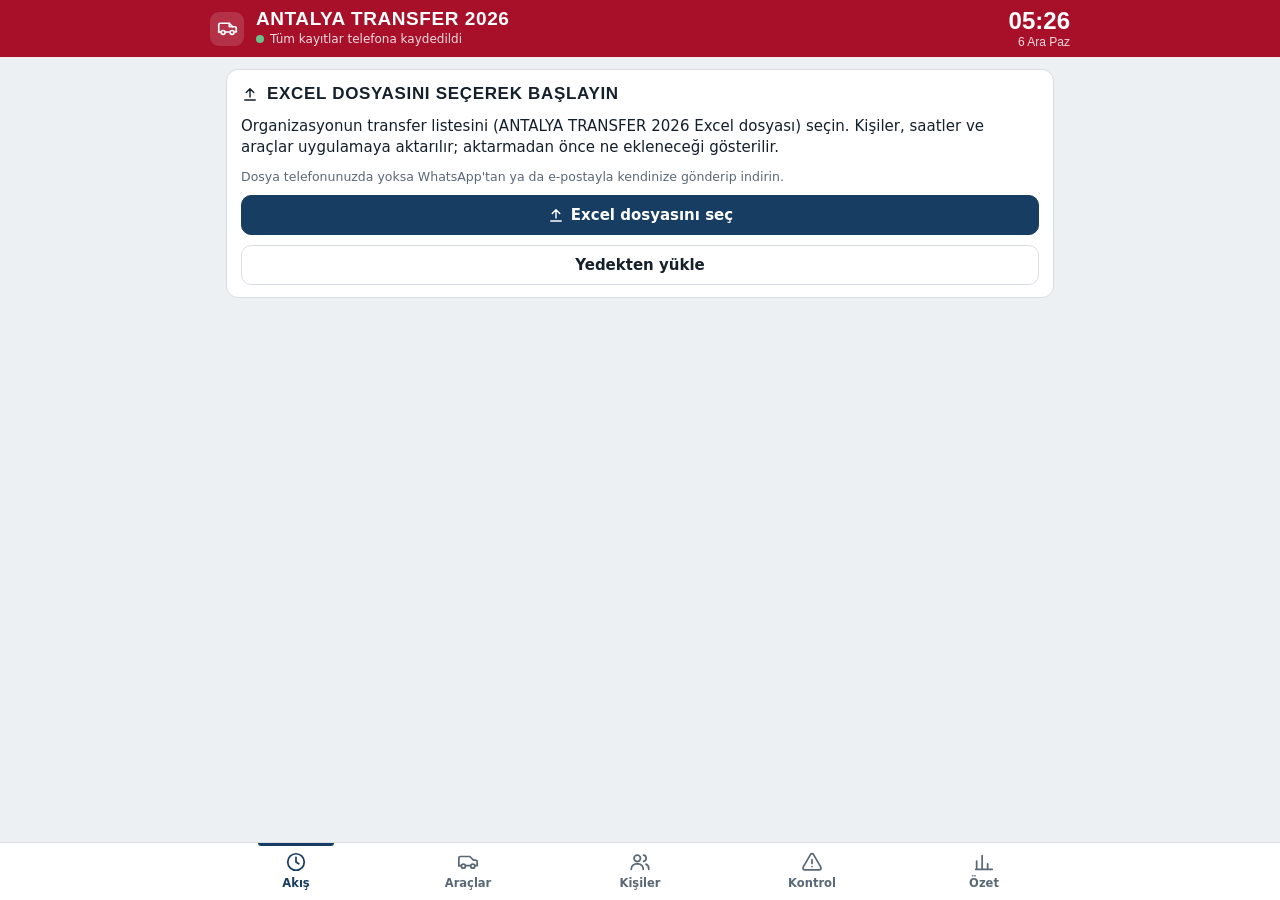
==== commit 91dfb09a: "Antalya Transfer: bir gruba birden fazla araç Araç ata ekranında birden fazla araç seçilebiliyor ya " ====
--- a/transfer/app/src/main/assets/www/index.html
+++ b/transfer/app/src/main/assets/www/index.html
@@ -540,7 +540,7 @@
   for(const t of S.trips.values()){
     if(t.durum==='iptal')continue;
     const l=loadOf(t.id),tot=l.n+l.m,cap=+t.kapasite||0;
-    if(cap&&tot>cap)add('bad','kapasite','Kapasite aşıldı',`${shortDate(t.tarih)} ${YON_T[t.yon]} ${tripLabel(t)} · ${tot} kişi / ${cap} koltuk`,{k:'t',id:t.id});
+    if(cap&&tot>cap){const sib=[...S.trips.values()].filter(x=>x.id!==t.id&&x.tarih===t.tarih&&x.yon===t.yon&&x.durum!=='iptal'&&x.saat&&x.saat===t.saat);add('bad','kapasite','Kapasite aşıldı',`${shortDate(t.tarih)} ${YON_T[t.yon]} ${tripLabel(t)} · ${tot} kişi / ${cap} koltuk · ${sib.length?'aynı saatte '+sib.map(x=>ARAC_T[x.arac]||x.arac).join(', ')+' var, bölmek için dokunun':'bölmek için dokunun'}`,{k:'split',id:t.id});}
     if(tot===0)add('warn','bos','Yolcusu olmayan sefer',`${shortDate(t.tarih)} ${YON_T[t.yon]} ${tripLabel(t)}`,{k:'t',id:t.id});
     if(t.durum==='tamam'){const o=(S.idx.pax.get(t.id)||[]).filter(isOpen).length;if(o)add('warn','tamamacik','Sefer tamamlandı ama yolcu durumu açık',`${tripLabel(t)} · ${o} kişi`,{k:'t',id:t.id});}
     if(!t.plaka||!t.sofor)eksik.push(t);
@@ -822,6 +822,7 @@
   if(fid){const x=document.getElementById(fid);if(x)x.focus({preventScroll:true});}
   if(first){const x=el.querySelector('.x');if(x)x.focus({preventScroll:true});}
   if(s.type==='person')fillNames(s.id);
+  if(s.type==='assign')renderAssignPrev();
 }
 const head=(t,sub)=>`<div class="sheet-head"><div style="flex:1;min-width:0"><h2>${t}</h2>${sub?`<p>${sub}</p>`:''}</div><button class="x" data-a="close" aria-label="Kapat">${ic('x')}</button></div>`;
 const fld=(id,lab,val,type='text',extra='')=>`<div class="field"><label for="${id}">${lab}</label><input id="${id}" type="${type}" value="${esc(val)}" ${extra}></div>`;
@@ -866,7 +867,7 @@
   const ro=S.canWrite?'':'disabled';
   let h=head(`${t.saat||'--:--'} ${esc(ARAC_T[t.arac]||t.arac)}`,`${dayLong(t.tarih)} · ${YON_L[t.yon]}`)+'<div class="sheet-body">';
   h+=`<div class="sts" role="group" aria-label="Sefer durumu">${TDUR.map(([k,tt,c])=>`<button class="sbtn ${c}" data-a="tdur" data-t="${t.id}" data-k="${k}" aria-pressed="${t.durum===k}" ${ro}>${tt}</button>`).join('')}</div>`;
-  if(cap&&tot>cap)h+=`<div class="note bad">${ic('alert')} Kapasite aşıldı: ${tot} kişi (${l.n} yolcu + ${l.m} misafir), araç ${cap} kişilik. Bazı yolcuları başka bir araca taşıyın.</div>`;
+  if(cap&&tot>cap)h+=`<div class="note bad" style="display:grid;gap:8px"><span>${ic('alert')} Kapasite aşıldı: ${tot} kişi (${l.n} yolcu + ${l.m} misafir), araç ${cap} kişilik.</span>${S.canWrite?`<button class="btn sm" data-a="split" data-t="${t.id}">${ic('van')} Yolcuları başka araçla böl</button>`:''}</div>`;
   h+=`<div class="panel"><div class="row between"><h3>${ic('users')} Yolcular · ${l.n}${l.m?' +'+l.m+' misafir':''} / ${cap}</h3></div>`;
   h+=pax.length?`<div class="card" style="box-shadow:none">${pax.map(x=>personRow(x,false)).join('')}</div>`:'<div class="muted small">Bu sefere atanmış yolcu yok.</div>';
   if(S.canWrite){
@@ -907,13 +908,18 @@
   const items=s.items.map(x=>({...x,p:S.people.get(x.pid)})).filter(x=>x.p&&x.p[x.y]);
   const need=items.reduce((a,x)=>a+1+misafir(x.p[x.y]),0);
   const ts=[...S.trips.values()].filter(t=>t.tarih===s.tarih&&t.yon===s.yon&&t.durum!=='iptal').map(t=>({t,d:s.saat&&t.saat?Math.abs(toMin(t.saat)-toMin(s.saat)):9999})).sort((a,b)=>a.d-b.d);
-  let h=head('Araç ata',`${shortDate(s.tarih)} ${YON_T[s.yon]} ${s.saat||''} · ${items.length} kişi${need>items.length?' +'+(need-items.length)+' misafir':''}`)+'<div class="sheet-body"><div class="card">';
-  h+=ts.map(({t,d})=>{const l=loadOf(t.id);const already=items.filter(x=>x.p[x.y].seferId===t.id).reduce((a,x)=>a+1+misafir(x.p[x.y]),0);const after=l.n+l.m-already+need;const over=after>(+t.kapasite||0);
-    return `<label class="check"><input type="radio" name="as" value="${t.id}"><span><b>${esc(tripLabel(t))}</b><br><span class="small muted">${d<9999?(d===0?'Aynı saat':d+' dk fark')+' · ':''}şu an ${l.n+l.m}/${t.kapasite}, sonra ${after}/${t.kapasite}</span></span>${over?'<span class="chip bad">Sığmaz</span>':'<span class="chip ok">Sığar</span>'}</label>`;}).join('');
-  h+=`<label class="check"><input type="radio" name="as" value="__new"><span><b>Yeni sefer oluştur</b><br><span class="small muted">Saat ${s.saat||'—'} · araç tipini seçin</span></span><select id="as_arac" aria-label="Araç tipi">${ARAC.map(a=>`<option value="${a}" ${a===(need>19?'OTOBÜS':need>9?'CRAFTER':'VİTO')?'selected':''}>${ARAC_T[a]} (${capOf(a)})</option>`).join('')}</select></label>`;
-  h+=`<label class="check"><input type="radio" name="as" value="__none"><span><b>Araç atamasını kaldır</b></span><span></span></label></div>`;
+  const cur=new Set(s.pre||items.map(x=>x.p[x.y].seferId).filter(id=>id&&S.trips.has(id)));
+  const def=need>19?'OTOBÜS':need>9?'CRAFTER':'VİTO';
+  let h=head('Araç ata',`${shortDate(s.tarih)} ${YON_T[s.yon]} ${s.saat||''} · ${items.length} kişi${need>items.length?' +'+(need-items.length)+' misafir = '+need+' yer':''}`)+'<div class="sheet-body">';
+  const row=({t,d})=>{const l=loadOf(t.id);return `<label class="check"><input type="checkbox" data-as="${t.id}" ${cur.has(t.id)?'checked':''}><span><b>${esc(tripLabel(t))}</b><br><span class="small muted">${d<9999?(d===0?'Aynı saat':d+' dk fark')+' · ':''}şu an ${l.n+l.m}/${t.kapasite}</span></span><span></span></label>`;};
+  const near=ts.filter(x=>x.d<=90||cur.has(x.t.id)),far=ts.filter(x=>!(x.d<=90||cur.has(x.t.id)));
+  h+=`<div class="note info">${ic('info')} İki ya da daha fazla araç işaretlerseniz kişiler kapasiteye göre araçlara bölünür; aynı kurumdan gelenler bir arada kalır.</div><div class="card">`;
+  h+=near.map(row).join('');
+  h+=`<div class="check"><span>${ic('plus')}</span><span><b>Yeni araç ekle</b><br><span class="small muted">Saat ${s.saat||'—'}</span></span><span class="row" style="flex-wrap:nowrap"><select id="as_n" aria-label="Kaç araç">${[0,1,2,3].map(k=>`<option value="${k}" ${k===(ts.length?0:1)?'selected':''}>${k}</option>`).join('')}</select><select id="as_arac" aria-label="Araç tipi">${ARAC.map(a=>`<option value="${a}" ${a===def?'selected':''}>${ARAC_T[a]} (${capOf(a)})</option>`).join('')}</select></span></div></div>`;
+  if(far.length)h+=`<details class="card"><summary class="ihead" style="cursor:pointer">Diğer seferler bu gün <span class="chip" style="margin-left:auto">${far.length}</span>${ic('down')}</summary>${far.map(row).join('')}</details>`;
+  h+=`<div class="panel"><h3>Dağılım</h3><div id="as_prev" class="small"></div></div>`;
   h+=`<details class="panel"><summary style="cursor:pointer;font-weight:700">Kişiler (${items.length})</summary><div class="small">${items.map(x=>esc(x.p.ad)+(misafir(x.p[x.y])?` (+${misafir(x.p[x.y])})`:'')).join(', ')}</div></details></div>`;
-  h+=`<div class="sheet-foot"><button class="btn" data-a="close">Vazgeç</button><button class="btn primary" data-a="doassign">Uygula</button></div>`;
+  h+=`<div class="sheet-foot"><button class="btn" data-a="unassign">Atamayı kaldır</button><button class="btn primary" data-a="doassign">Uygula</button></div>`;
   return h;
 },
 sugg(s){
@@ -925,7 +931,7 @@
     const dk=x.tarih+x.y;
     if(dk!==lastD){lastD=dk;h+=`<div class="kgroup">${dayLong(x.tarih)} · ${YON_T[x.y]}</div>`;}
     const ts=[...S.trips.values()].filter(t=>t.tarih===x.tarih&&t.yon===x.y&&t.durum!=='iptal').sort((a,b)=>Math.abs(toMin(a.saat)-toMin(x.saat))-Math.abs(toMin(b.saat)-toMin(x.saat)));
-    h+=`<div class="srow"><input type="checkbox" data-sk="${esc(x.k)}" ${x.oneri?'checked':''} aria-label="${x.saat} grubunu uygula"><div><b class="disp" style="font-size:20px">${x.saat}</b> <span class="small"><b>${x.items.length} kişi</b>${x.need>x.items.length?' +'+(x.need-x.items.length)+' misafir':''}</span> <span class="small muted">· ${esc(kurumSummary(x.items))}</span>${x.oneri?'':'<div class="small" style="color:var(--warn)">Yeri olan yakın araç yok: yeni sefer açın veya kapasiteyi kontrol edin</div>'}</div>
+    h+=`<div class="srow"><input type="checkbox" data-sk="${esc(x.k)}" ${x.oneri?'checked':''} aria-label="${x.saat} grubunu uygula"><div><b class="disp" style="font-size:20px">${x.saat}</b> <span class="small"><b>${x.items.length} kişi</b>${x.need>x.items.length?' +'+(x.need-x.items.length)+' misafir':''}</span> <span class="small muted">· ${esc(kurumSummary(x.items))}</span>${x.oneri?'':`<div class="small" style="color:var(--warn)">Tek araca sığmıyor ya da yakın araç yok.</div><button class="btn sm" style="margin-top:6px" data-a="assign" data-k="${esc(x.k)}">${ic('van')} Birden fazla araca böl</button>`}</div>
       <select data-ss="${esc(x.k)}" aria-label="Sefer seçimi"><option value="">— seçin —</option>${ts.map(t=>{const l=loadOf(t.id);return `<option value="${t.id}" ${t.id===x.oneri?'selected':''}>${esc(tripLabel(t))} · ${l.n+l.m}/${t.kapasite} · ${Math.abs(toMin(t.saat)-toMin(x.saat))} dk</option>`;}).join('')}</select></div>`;
   }
   h+=`</div></div><div class="sheet-foot"><button class="btn" data-a="close">Vazgeç</button><button class="btn primary" data-a="applysugg">Seçilenleri ata</button></div>`;
@@ -1017,12 +1023,19 @@
   tbulk:d=>{const t=S.trips.get(d.t);if(!t)return;const fl=FLOW[t.yon];bulkDur((S.idx.pax.get(t.id)||[]).filter(isOpen).filter(x=>fl.indexOf(x.L.durum)<fl.indexOf(d.s)),d.s);},
   assign:d=>{const s=findSlot(d.k);if(!s)return;openSheet({type:'assign',tarih:s.day,yon:s.y,saat:s.saat,items:s.act.filter(x=>rides(x.p,x.L)).map(x=>({pid:x.p.id,y:x.y}))},true);},
   doassign:()=>{
-    const r=$('input[name="as"]:checked');if(!r){toast('Bir seçenek işaretleyin');return;}
-    const s=S.sheet;let tid=r.value;
-    if(tid==='__none'){const n=assignLegs(s.items,'');closeSheet();toast(`${n} kişinin araç ataması kaldırıldı`);return;}
-    if(tid==='__new'){const a=$('#as_arac').value;tid=createTrip({tarih:s.tarih,yon:s.yon,saat:s.saat||'',arac:a,kapasite:capOf(a)});if(!tid)return;}
-    const n=assignLegs(s.items,tid);closeSheet();toast(`${n} kişi araca atandı`);
+    const P=assignPlan();if(!P.trips.length){toast('En az bir araç işaretleyin ya da yeni araç ekleyin');return;}
+    const idMap=new Map();
+    for(const v of P.virt){const id=createTrip({tarih:v.tarih,yon:v.yon,saat:v.saat||'',arac:v.arac,kapasite:v.kapasite});if(!id)return;idMap.set(v.id,id);}
+    const byTrip=new Map();
+    for(const [w,tid] of P.plan){const real=idMap.get(tid)||tid;if(!byTrip.has(real))byTrip.set(real,[]);byTrip.get(real).push({pid:w.x.pid,y:w.x.y});}
+    const multi=byTrip.size>1;let n=0;const parts=[];
+    for(const [tid,arr] of byTrip){n+=assignLegs(arr,tid,multi?'araçlara bölündü':'');const t=S.trips.get(tid);parts.push(`${ARAC_T[t.arac]||t.arac} ${t.saat||''}: ${arr.length} kişi`);}
+    closeSheet();toast(n?parts.join(' · '):'Değişiklik yok','',null,5000);
   },
+  unassign:()=>{const s=S.sheet;if(!s)return;const n=assignLegs(s.items,'');closeSheet();toast(`${n} kişinin araç ataması kaldırıldı`);},
+  split:d=>{const t=S.trips.get(d.t);if(!t)return;const pax=S.idx.pax.get(t.id)||[];
+    const sib=[...S.trips.values()].filter(x=>x.id!==t.id&&x.tarih===t.tarih&&x.yon===t.yon&&x.durum!=='iptal'&&x.saat&&x.saat===t.saat).map(x=>x.id);
+    openSheet({type:'assign',tarih:t.tarih,yon:t.yon,saat:t.saat,items:pax.map(x=>({pid:x.p.id,y:x.y})),pre:[t.id,...sib]},true);},
   sugg:()=>openSheet({type:'sugg'},true),
   applysugg:()=>{
     let n=0,g=0;
@@ -1058,6 +1071,7 @@
   issue:d=>{const r={k:d.rk,id:d.rid,d:d.rd,y:d.ry,saat:d.rs,t:d.rt};
     if(r.k==='p')openSheet({type:'person',id:r.id});
     else if(r.k==='t')openSheet({type:'trip',id:r.id});
+    else if(r.k==='split')ACT.split({t:r.id});
     else if(r.k==='tab'){ACT.tab({t:r.t});}
     else if(r.k==='slot'){S.day=r.d;S.yon=r.y;S.yonManual=true;S.open.add(r.d+'|'+r.y+'|'+r.saat);ACT.tab({t:'akis'});setTimeout(()=>{const el=$(`[data-k="${CSS.escape(r.d+'|'+r.y+'|'+r.saat)}"]`);if(el)el.scrollIntoView({block:'center'});},120);}
   },
@@ -1083,6 +1097,7 @@
 document.addEventListener('input',e=>{
   const t=e.target;
   if(t.id==='kq'){S.q=t.value;render();return;}
+  if(S.sheet&&S.sheet.type==='assign'&&$('#sheet').contains(t)){renderAssignPrev();return;}
   if(t.id==='b_on'||t.id==='b_lead'){const on=$('#b_on').checked,lead=+$('#b_lead').value||30;enqueue({op:'set',path:'meta/ayarlar',data:Object.assign({},S.meta,{bildirim:{on,lead}}),label:'Bildirim ayarı'});toast(on?`Uyarılar ${lead} dk önce gelecek`:'Uyarılar kapatıldı');return;}
   if($('#sheet').contains(t)&&S.sheet&&(S.sheet.type==='person'||S.sheet.type==='trip')){
     S.dirty=true;const b=$('#psave')||$('#tsave');if(b)b.disabled=false;
@@ -1201,6 +1216,16 @@
     out.push({name:n,rows:arr});
   }
   return out;
+}
+/* Araç yazımı: "VİTO+OTOBÜS", "2 VİTO", "2 ADET CRAFTER", "VİTO x2", "VİTO / CRAFTER", "1 VİTO 1 OTOBÜS" … */
+function parseArac(n){
+  const F=fold(n);if(!F)return null;
+  const re=/(\d+)?\s*(?:ADET\s*)?(?:X\s*)?(VITO|TRANSPORTER|CRAFTER|SPRINTER|OTOBUS)(?:\s*X\s*(\d+))?/g;
+  const out=[];let m;
+  while((m=re.exec(F))){const k=Math.min(9,Math.max(1,+(m[1]||m[3]||1)));const code=m[2]==='CRAFTER'||m[2]==='SPRINTER'?'CRAFTER':m[2]==='OTOBUS'?'OTOBÜS':'VİTO';for(let i=0;i<k;i++)out.push(code);}
+  if(!out.length)return null;
+  const rest=F.replace(re,' ').replace(/\b(VE|ADET|ARAC|ARACI|TANE|ILE)\b/g,' ').replace(/[\s+,\/&\-.()]+/g,'');
+  return rest?null:out;
 }
 /* pure parser: sheets = [{name, rows}] where rows = arrays of raw cell values */
 function parseSheets(sheets){
@@ -1218,10 +1243,12 @@
     for(let i=0;i<Math.min(rows.length,12);i++){if((rows[i]||[]).some(c=>fold(c).includes('PERSONEL'))){hi=i;break;}}
     if(hi<0){out.warnings.push(`“${sh.name}” sayfasında başlık satırı (PERSONEL İSMİ) bulunamadı.`);continue;}
     const H=Array.from(rows[hi],c=>fold(c));const col=(...keys)=>H.findIndex(h=>keys.some(k=>h.includes(k)));
-    const C={kurum:col('KURUM'),ad:col('PERSONEL'),gorev:col('GOREV','UNVAN'),tel:col('TELEFON'),ulasim:col('ULASIM'),tarih:H.findIndex(h=>h.includes('TARIH')&&!h.includes('SEFER')),saat:H.findIndex(h=>h.includes('SAAT')&&!h.includes('SEFER')&&!h.includes('DURUM')),mis:col('MISAFIR'),arac:H.findIndex(h=>h==='ARAC'),sefer:col('SEFER SAATI'),not:H.findIndex(h=>h==='NOT')};
+    const C={kurum:col('KURUM'),ad:col('PERSONEL'),gorev:col('GOREV','UNVAN'),tel:col('TELEFON'),ulasim:col('ULASIM'),tarih:H.findIndex(h=>h.includes('TARIH')&&!h.includes('SEFER')),saat:H.findIndex(h=>h.includes('SAAT')&&!h.includes('SEFER')&&!h.includes('DURUM')),mis:col('MISAFIR'),arac:H.findIndex(h=>/^ARAC/.test(h)),sefer:col('SEFER SAATI'),not:H.findIndex(h=>h==='NOT')};
     if(C.ad<0){out.warnings.push(`“${sh.name}”: isim sütunu bulunamadı.`);continue;}
-    const noteCols=[];if(C.mis<0&&C.saat>=0){for(let c=C.saat+1;c<=C.saat+2;c++)if(!H[c])noteCols.push(c);}
+    const isExp=C.sefer>=0;const noteCols=[];if(!isExp&&C.saat>=0){for(let c=C.saat+1;c<=C.saat+2;c++)if(!H[c])noteCols.push(c);}
     if(C.not>=0)noteCols.push(C.not);
+    const acik=H.findIndex(h=>h.includes('ACIKLAMA'));if(acik>=0&&!noteCols.includes(acik))noteCols.push(acik);
+    if(!isExp&&C.arac>=0&&!noteCols.includes(C.arac))noteCols.push(C.arac);
     let cnt=0;
     for(let i=hi+1;i<rows.length;i++){
       const r=rows[i]||[];const ad=clean(r[C.ad]);if(!ad||fold(ad).includes('PERSONEL'))continue;
@@ -1229,8 +1256,8 @@
       if(pm){tel=tel||pm[1];gorev=gr.replace(pm[1],'').replace(/[\s-]+$/,'').trim();}
       const tm=cTime(C.saat>=0?r[C.saat]:null);
       let mis=C.mis>=0?(parseInt(r[C.mis],10)||0):0,arac=[],katilmaz=false,notes=[];
-      for(const c of noteCols){const n=clean(r[c]);if(!n)continue;const N=up(n);const mm=/(\d+)\s*K[İI]Ş[İI]\s*M[İI]SAF[İI]R/.exec(N);if(mm){mis=+mm[1];continue;}if(N.includes('KATILIM SAĞLAMAYACAK')||N.includes('KATILMAYACAK')){katilmaz=true;continue;}const parts=N.split('+').map(x=>x.trim());if(parts.every(x=>CAP0[x]&&x!=='DİĞER')){arac.push(...parts);continue;}notes.push(n);}
-      if(C.arac>=0){const a=up(r[C.arac]);if(CAP0[a]&&a!=='DİĞER'){const ss=C.sefer>=0?cTime(r[C.sefer]).saat:tm.saat;const key=[d,y,ss,a].join('|');if(ss&&!tk.has(key)){tk.add(key);out.trips.push({tarih:d,yon:y,saat:ss,arac:a,kapasite:capOf(a),kaynak:`${sh.name} / satır ${i+1}`});}}}
+      for(const c of noteCols){const n=clean(r[c]);if(!n)continue;const N=up(n);const mm=/(\d+)\s*K[İI]Ş[İI]\s*M[İI]SAF[İI]R/.exec(N);if(mm){mis=+mm[1];continue;}if(N.includes('KATILIM SAĞLAMAYACAK')||N.includes('KATILMAYACAK')){katilmaz=true;continue;}const av=parseArac(n);if(av){arac.push(...av);continue;}notes.push(n);}
+      if(isExp&&C.arac>=0){const a=up(r[C.arac]);if(CAP0[a]&&a!=='DİĞER'){const ss=C.sefer>=0?cTime(r[C.sefer]).saat:tm.saat;const key=[d,y,ss,a].join('|');if(ss&&!tk.has(key)){tk.add(key);out.trips.push({tarih:d,yon:y,saat:ss,arac:a,kapasite:capOf(a),kaynak:`${sh.name} / satır ${i+1}`});}}}
       const tarih=cDate(C.tarih>=0?r[C.tarih]:null,d);
       for(const a of arac)out.trips.push({tarih,yon:y,saat:tm.saat,arac:a,kapasite:capOf(a),kaynak:`${sh.name} / satır ${i+1}`});
       if(tm.txt)notes.push(tm.txt);
@@ -1285,19 +1312,81 @@
 });
 function applyImport(){
   const s=S.sheet;if(!s)return;const sel=new Set($$('input[data-ci]').filter(c=>c.checked).map(c=>+c.dataset.ci));
-  const tripIds=[];let n=0;
-  const local=[...S.trips.values()];
-  for(const [i,c] of s.ch.entries()){if(!sel.has(i)||c.kind!=='sefer')continue;const id=createTrip(Object.assign({},c.t,{kaynak:c.t.kaynak+' (Excel güncellemesi)'}));if(id){local.push(Object.assign({id,durum:'planli'},c.t));n++;}}
-  const auto=(d,y,s2)=>{if(!d||!s2)return '';const ts=local.filter(t=>t.tarih===d&&t.yon===y&&t.saat===s2&&t.durum!=='iptal');if(!ts.length)return '';return ts.sort((a,b)=>(+b.kapasite||0)-(+a.kapasite||0))[0].id;};
-  let sira=S.people.size;
+  let n=0;const keyOf=(d,y,sa)=>[d,y,sa].join('|');
+  const local=[...S.trips.values()].filter(t=>t.durum!=='iptal');const newKeys=new Set();
+  for(const [i,c] of s.ch.entries()){if(!sel.has(i)||c.kind!=='sefer')continue;const id=createTrip(Object.assign({},c.t,{kaynak:c.t.kaynak+' (Excel güncellemesi)'}));if(id){local.push(Object.assign({id,durum:'planli'},c.t));newKeys.add(keyOf(c.t.tarih,c.t.yon,c.t.saat));n++;}}
+  const pend=new Map();
+  const want=(view,y,kurum,set)=>{if(!view||view.durum!=='bekliyor'||!view.tarih||!view.saat)return;const k=keyOf(view.tarih,y,view.saat);if(!pend.has(k))pend.set(k,[]);pend.get(k).push({n:1+misafir(view),kurum:kurum||'',set});};
+  const newDocs=[],patches=[],gone=[];
   for(const [i,c] of s.ch.entries()){
     if(!sel.has(i))continue;
-    if(c.kind==='yeni'){const np=c.np;for(const y of YON)if(np[y]&&np[y].durum==='bekliyor')np[y].seferId=auto(np[y].tarih,y,np[y].saat);enqueue({op:'set',path:'kisiler/'+newId('k'),data:Object.assign({},np,{not:'',sira:++sira,gecmis:[logE(`Excel güncellemesinden eklendi (${s.dosya})`)],guncelleme:nowIso(),guncelleyen:S.uid||''}),label:np.ad});n++;}
-    else if(c.kind==='degisen'){const p=S.people.get(c.pid);if(!p)continue;const patch=JSON.parse(JSON.stringify(c.patch));for(const y of YON){if(patch[y]&&patch[y].saat!=null){const L=p[y];const nd=patch[y].tarih||(L&&L.tarih);if(L&&!L.seferId)patch[y].seferId=auto(nd,y,patch[y].saat);}if(patch[y]&&!p[y]&&patch[y].durum==='bekliyor')patch[y].seferId=auto(patch[y].tarih,y,patch[y].saat);}updPerson(p,patch,c.msgs.map(m=>m+' (Excel güncellemesi)'));n++;}
-    else if(c.kind==='yok'){const p=S.people.get(c.pid);if(!p)continue;updPerson(p,{katilim:false},[`Yeni Excel listesinde yok (${s.dosya}): katılmayacak olarak işaretlendi`]);n++;}
-  }
+    if(c.kind==='yeni'){const np=JSON.parse(JSON.stringify(c.np));for(const y of YON)if(np[y]){np[y].seferId='';want(np[y],y,np.kurum,id=>{np[y].seferId=id;});}newDocs.push(np);n++;}
+    else if(c.kind==='degisen'){const p=S.people.get(c.pid);if(!p)continue;const patch=JSON.parse(JSON.stringify(c.patch));
+      for(const y of YON){const lp=patch[y];if(!lp)continue;const L=p[y];
+        if(!L){lp.seferId='';want(lp,y,patch.kurum||p.kurum,id=>{lp.seferId=id;});continue;}
+        if((lp.saat!=null||lp.tarih!=null)&&!L.seferId)want(Object.assign({},L,lp),y,patch.kurum||p.kurum,id=>{lp.seferId=id;});}
+      patches.push({pid:p.id,patch,msgs:c.msgs});n++;}
+    else if(c.kind==='yok'){gone.push(c.pid);n++;}
+  }
+  const moves=[];
+  for(const k of new Set([...pend.keys(),...newKeys])){
+    const [d,y,sa]=k.split('|');
+    const trips=local.filter(t=>t.tarih===d&&t.yon===y&&t.saat===sa);if(!trips.length)continue;
+    const items=(pend.get(k)||[]).slice();
+    const base=new Map(trips.map(t=>{const l=loadOf(t.id);return [t.id,l.n+l.m];}));
+    if(newKeys.has(k)&&trips.some(t=>(base.get(t.id)||0)>(+t.kapasite||0))){
+      for(const t of trips)for(const x of (S.idx.pax.get(t.id)||[]))items.push({n:1+misafir(x.L),kurum:x.p.kurum||'',set:id=>{if(id!==x.L.seferId)moves.push({pid:x.p.id,y:x.y,tid:id});}});
+      for(const t of trips)base.set(t.id,0);
+    }
+    if(!items.length)continue;
+    for(const [it,tid] of planDistribution(items,trips,base))it.set(tid);
+  }
+  let sira=S.people.size;
+  for(const np of newDocs)enqueue({op:'set',path:'kisiler/'+newId('k'),data:Object.assign({},np,{not:'',sira:++sira,gecmis:[logE(`Excel güncellemesinden eklendi (${s.dosya})`)],guncelleme:nowIso(),guncelleyen:S.uid||''}),label:np.ad});
+  for(const x of patches){const p=S.people.get(x.pid);if(p)updPerson(p,x.patch,x.msgs.map(m=>m+' (Excel güncellemesi)'));}
+  for(const id of gone){const p=S.people.get(id);if(p)updPerson(p,{katilim:false},[`Yeni Excel listesinde yok (${s.dosya}): katılmayacak olarak işaretlendi`]);}
+  const byT=new Map();for(const m of moves){if(!byT.has(m.tid))byT.set(m.tid,[]);byT.get(m.tid).push(m);}
+  for(const [tid,arr] of byT)assignLegs(arr,tid,'Excel güncellemesi: araçlara bölündü');
   enqueue({op:'set',path:'meta/ayarlar',data:Object.assign({},S.meta,S.meta.kaynakDosya?{}:{kaynakDosya:s.dosya},{sonIceAktarma:{t:nowIso(),dosya:s.dosya,degisiklik:n}}),label:'Ayarlar'});
-  closeSheet();toast(`${n} değişiklik uygulandı`);
+  closeSheet();toast(`${n} değişiklik uygulandı${moves.length?` · ${moves.length} kişi araçlara bölündü`:''}`,'',null,5000);
+}
+
+/* ================= birden fazla araca bölme ================= */
+/* items: [{n (yer), kurum, ...}] · trips: [{id,kapasite}] · base: Map(tripId → dolu yer)
+   Kurumlar bir arada tutulur; büyük gruplar önce, büyük araçlar önce doldurulur. */
+function planDistribution(items,trips,base){
+  const rem=trips.slice().sort((a,b)=>(+b.kapasite||0)-(+a.kapasite||0)).map(t=>({t,r:(+t.kapasite||0)-((base&&base.get(t.id))||0)}));
+  const res=new Map();if(!rem.length)return res;
+  const groups=new Map();for(const it of items){const g=it.kurum||'';if(!groups.has(g))groups.set(g,[]);groups.get(g).push(it);}
+  const sumN=g=>g.reduce((a,x)=>a+x.n,0);
+  const gs=[...groups.values()].sort((a,b)=>sumN(b)-sumN(a));
+  for(const g of gs){
+    const need=sumN(g);const tr=rem.find(x=>x.r>=need);
+    if(tr){for(const it of g)res.set(it,tr.t.id);tr.r-=need;continue;}
+    for(const it of g.slice().sort((a,b)=>b.n-a.n)){const t2=rem.find(x=>x.r>=it.n)||rem.reduce((a,b)=>b.r>a.r?b:a);res.set(it,t2.t.id);t2.r-=it.n;}
+  }
+  return res;
+}
+function assignPlan(){
+  const s=S.sheet;
+  const items=s.items.map(x=>({pid:x.pid,y:x.y,p:S.people.get(x.pid)})).filter(x=>x.p&&x.p[x.y]&&rides(x.p,x.p[x.y]));
+  const chosen=$$('input[data-as]').filter(c=>c.checked).map(c=>S.trips.get(c.dataset.as)).filter(Boolean);
+  const nNew=+((($('#as_n')||{}).value)||0),aNew=($('#as_arac')||{}).value||'VİTO';
+  const virt=[];for(let i=0;i<nNew;i++)virt.push({id:'__yeni'+i,arac:aNew,kapasite:capOf(aNew),saat:s.saat,tarih:s.tarih,yon:s.yon,yeni:true});
+  const trips=[...chosen,...virt];
+  const base=new Map();
+  for(const t of chosen){const l=loadOf(t.id);let b=l.n+l.m;for(const x of items)if(x.p[x.y].seferId===t.id)b-=1+misafir(x.p[x.y]);base.set(t.id,Math.max(0,b));}
+  const plan=planDistribution(items.map(x=>({x,n:1+misafir(x.p[x.y]),kurum:x.p.kurum||''})),trips,base);
+  return {items,trips,virt,base,plan};
+}
+function renderAssignPrev(){
+  const el=$('#as_prev');if(!el)return;
+  const P=assignPlan();
+  if(!P.trips.length){el.innerHTML='<span class="muted">Araç seçilmedi.</span>';return;}
+  const add=new Map(),cnt=new Map();for(const [w,tid] of P.plan){add.set(tid,(add.get(tid)||0)+w.n);cnt.set(tid,(cnt.get(tid)||0)+1);}
+  el.innerHTML=P.trips.map(t=>{const b=P.base.get(t.id)||0,a=add.get(t.id)||0,tot=b+a,cap=+t.kapasite||0;
+    return `<div class="row between" style="padding:5px 0;border-top:1px solid var(--line)"><span>${t.yeni?'<span class="chip info">yeni</span> '+esc((ARAC_T[t.arac]||t.arac)+' '+(t.saat||'')):esc(tripLabel(t))}<br><span class="muted">${cnt.get(t.id)||0} kişi bu gruptan${b?' · '+b+' yer başka gruptan dolu':''}</span></span><b style="color:${tot>cap?'var(--bad)':'var(--ok)'}">${tot}/${cap}</b></div>`;}).join('')
+    +(P.trips.length>1?'':'<div class="muted" style="padding-top:4px">Tek araç seçili: hepsi bu araca atanır.</div>');
 }
 
 /* ================= telefon: bildirimler ve geri tuşu ================= */
